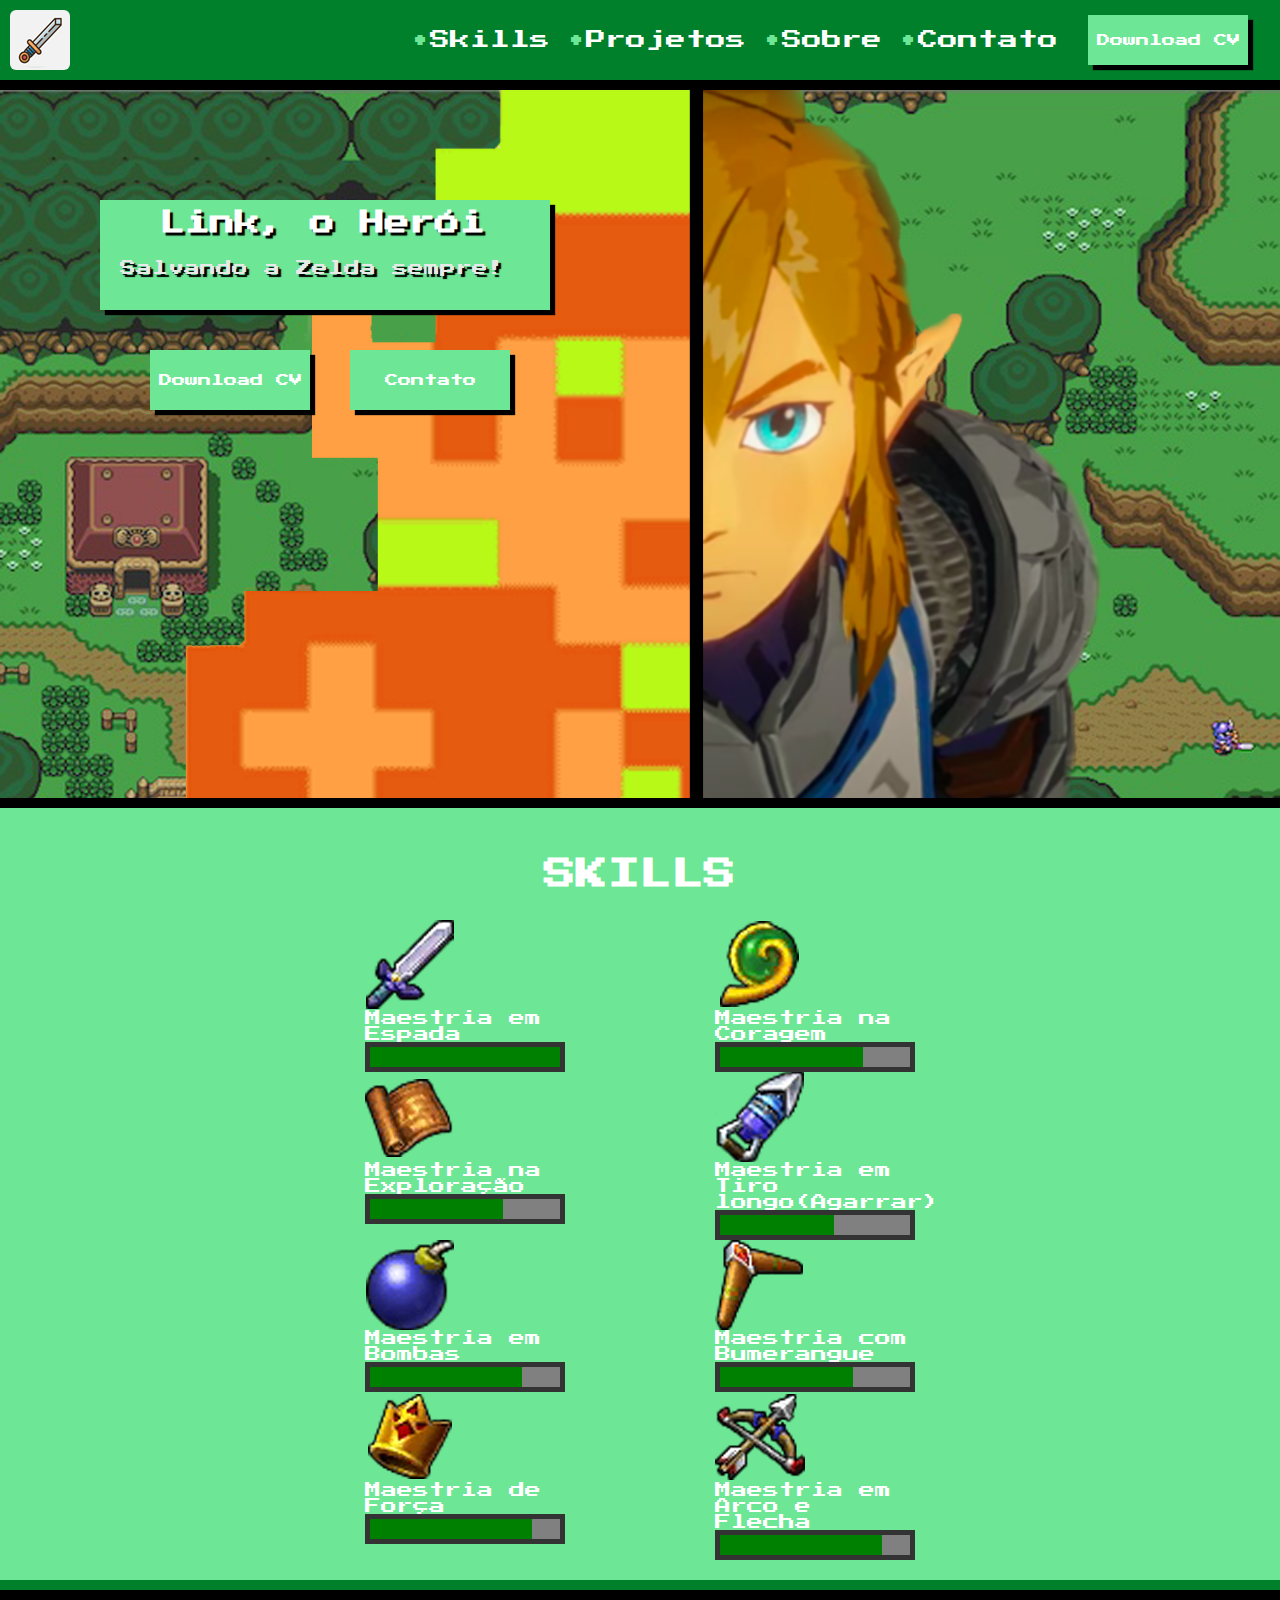
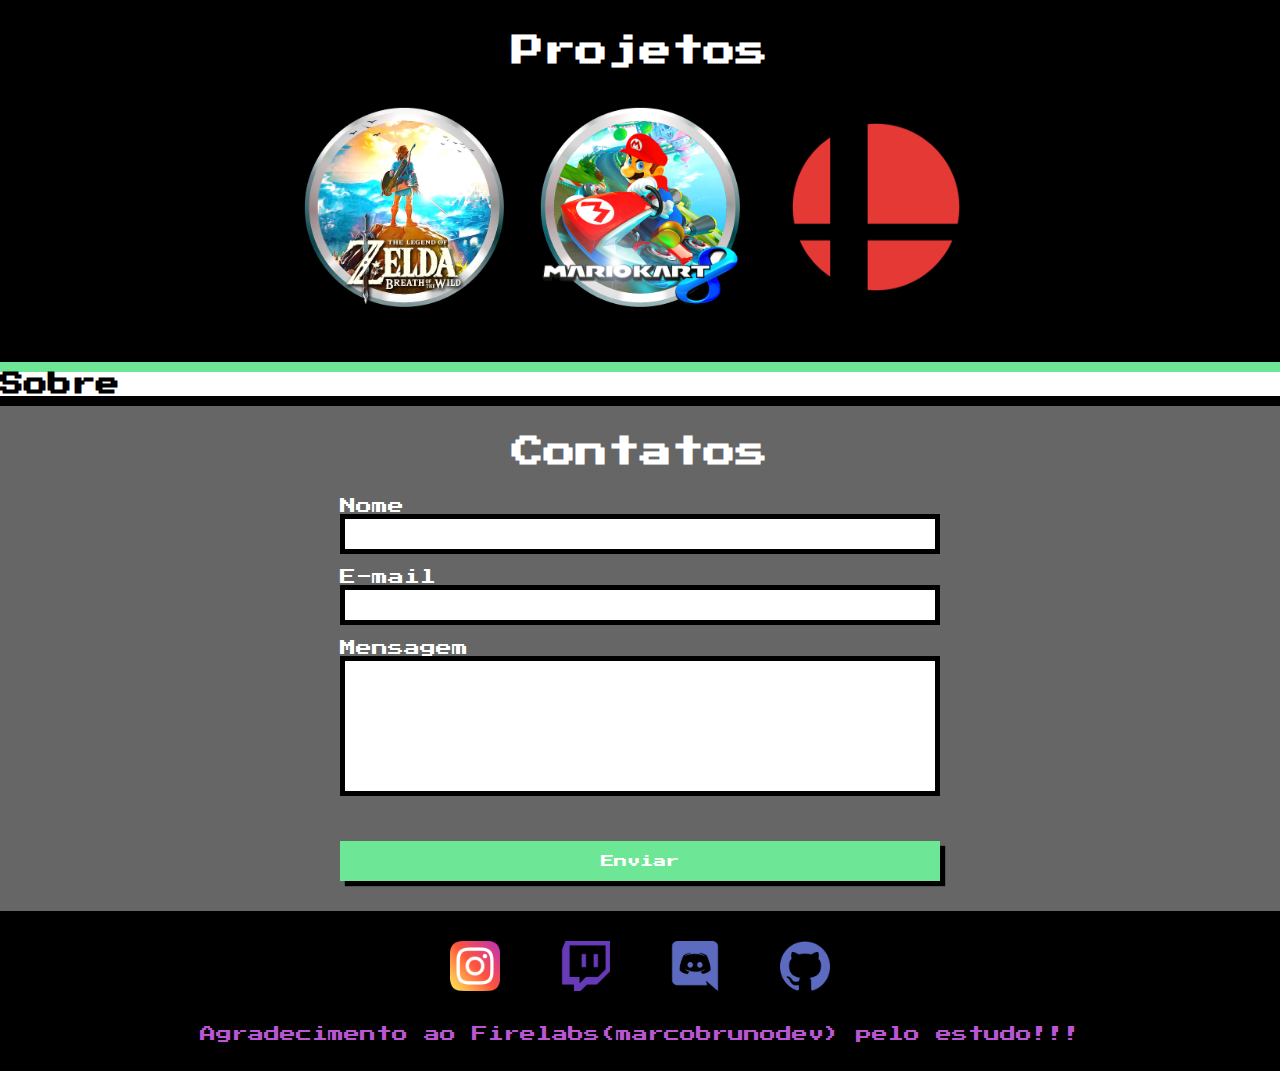
==== index.html @ efaacc85 "downloadUpdate" ====
<!DOCTYPE html>
<html lang="pt-BR">
    <head>
        <meta charset="UTF-8">
        <meta name="viewport" content="width=device-width, initial-scale=1.0">
        <link rel="stylesheet" href="./src/css/menuCSS/index.css">
        <link rel="stylesheet" href="./src/css/photoCSS/index.css">
        <link rel="stylesheet" href="./src/css/skillCSS/index.css">
        <link rel="stylesheet" href="src/css/projectsCSS/index.css">
        <link rel="stylesheet" href="./src/css/contactCSS/index.css">
        <link rel="stylesheet" href="./src/css/aboutCSS/index.css">
        <link rel="stylesheet" href="./src/css/footerCSS/index.css">
        <link rel="stylesheet" href="./src/css/master.css">
        <link rel="icon" type="imagem/png" href="./assets/img/zelda.svg" />
        <link rel="preconnect" href="https://fonts.googleapis.com">
        <link rel="preconnect" href="https://fonts.gstatic.com" crossorigin>
        <link href="https://fonts.googleapis.com/css2?family=Press+Start+2P&display=swap" rel="stylesheet">
        <title>Portifolio Link</title>
    </head>
    <body>
        <header class="menuPort">
            <nav>
                <img src="./assets/img/logo.png" alt="Logo">
                <a href="#skills"><p>&bull;</p> Skills</a>
                <a href="#projects"><p>&bull;</p> Projetos</a>
                <a href="#about"><p>&bull;</p> Sobre</a>
                <a href="#contact"><p>&bull;</p> Contato</a>
                <form method="get" action="./assets/download/simplesTeste.doc">
                    <button type="submit" class="downloadCV">Download CV</button>
                </form>
                
            </nav>
        </header>
        <hr>
        <main>
            <nav class="foto">
                <img src="./assets/img/link.png" alt="Link">
                <div class="nomeLink">
                    <h1>Link, o Herói</h1>
                    <p>Salvando a Zelda sempre!</p>
                </div>
                <button type="button" onclick="location.href='#contact'" class="downloadContato">Contato</button>
                <form method="get" action="./assets/download/simplesTeste.doc">
                    <button type="submit" class="downloadFoto" id="download">Download CV</button>
                </form>
            </nav>
            <hr>
            <nav class="skills" id="skills">
                <h2>SKILLS</h2>
                <ul>
                    <li><img src="./assets/img/sword.png" alt="sword">Maestria em Espada<progress value="100" max="100"></progress></li>
                    <li><img src="./assets/img/courage.png" alt="courage">Maestria na Coragem<progress value="75" max="100"></progress></li>
                    <li><img src="./assets/img/map.png" alt="map">Maestria na Exploração<progress value="70" max="100"></progress></li>
                    <li><img src="./assets/img/longshot.png" alt="longshot">Maestria em Tiro longo(Agarrar)<progress value="60" max="100"></progress></li>
                    <li><img src="./assets/img/bomb.png" alt="bomb">Maestria em Bombas<progress value="80" max="100"></progress></li>
                    <li><img src="./assets/img/boomer.png" alt="boomerang">Maestria com Bumerangue<progress value="70" max="100"></progress></li>
                    <li><img src="./assets/img/strong.png" alt="strong">Maestria de Força<progress value="85" max="100"></progress></li>
                    <li><img src="./assets/img/bow.png" alt="bow">Maestria em Arco e Flecha<progress value="85" max="100"></progress></li>
                </ul>
            </nav>
            <hr class="project">
            <nav class="projects" id="projects">
                <div>
                    <h2>Projetos</h2>
                </div>
                <div>
                    <a href="https://www.youtube.com/watch?v=zw47_q9wbBE"><img src="assets/img/botw.png" alt="ZeldaBotw"></a>
                    <a href="https://www.youtube.com/watch?v=jFyPy6fUaCs"><img src="assets/img/mariokart.png" alt="MarioKart"></a>
                    <a href="https://www.youtube.com/watch?v=kfeUdBi67G4"><img src="assets/img/smash.png" alt="SmashBros"></a>
                </div>
            </nav>
            <hr class="project2">
            <div class="about" id="about">
                <h2>Sobre</h2>
            </div>
            <hr>
            <div class="contact" id="contact">
                <h2>Contatos</h2>
                <div class="formContact">
                    <form action="" method="POST">
                        <div>
                            <label for="nome">Nome</label>
                            <br>
                            <input type="text" maxlength="30" id="nome">
                        </div>
                        <div>
                            <label for="email">E-mail</label>
                            <br>
                            <input type="text" maxlength="50" id="email">
                        </div>
                        <div>
                            <label for="mensage">Mensagem</label>
                            <br>
                            <textarea name="Mensagem" id="mensage" cols="30" rows="10"></textarea>
                        </div>
                        <button type="submit">Enviar</button>
                    </form>
                </div>
            </div>
        </main>
        <footer class="redeSocial">
            <nav class="rede1">
                <a href="https://www.instagram.com/bruno.alecio1/"><img src="./assets/img/instagram.png" alt="Instagram"></a>
                <a href="https://www.twitch.tv/aleciogames"><img src="./assets/img/twitch.png" alt="Twitch"></a>
                <a href="https://discord.gg/jXcHpuJh5d"><img src="./assets/img/discordia.png" alt="Discord"></a>
                <a href="https://github.com/aleciobr"><img src="./assets/img/github.png" alt="Github"></a>
            </nav>
            <nav class="rede2">
                <a href="https://www.firedlabs.com">Agradecimento ao Firelabs(marcobrunodev) pelo estudo!!!</a>
            </nav>
        </footer>
    </body>
</html>
---- src/css/menuCSS/index.css ----
.menuPort {
    background: #00802b;
    width: 100%;
    height: 80px;
}

.menuPort a{
    text-decoration: none;
    color: #ffffff;
    font-size: 20px;
    top: 30px;
    position: relative;
    display: inline-flex;
    align-content: center;
    justify-content: center;
    left: 32%;
}

.menuPort p{
    color: #6de695;
}

.menuPort img{
    position: absolute;
    top: 10px;
    left: 10px;
    border-radius: 10%;
}

.downloadCV{
    background: #6de695;
    color: #ffffff;
    border-style: none;
    width: 160px;
    height: 50px;
    top: 15px;
    left: 85%;
    position: absolute;
    box-shadow: 5px 5px 1px rgb(0, 0, 0);
}
---- src/css/photoCSS/index.css ----
.foto img{
    width: 100%;
    height: 100%;
}

.nomeLink{
    background: #6de695;
    border-style: none;
    width: 450px;
    height: 110px;
    top: 200px;
    left: 100px;
    position: absolute;  
    box-shadow: 5px 5px 1px rgb(0, 0, 0);
}

.nomeLink h1{
    padding: 10px;
    padding-left: 60px;
    font-size: 25px;
    color: rgb(255, 255, 255);
    text-shadow: 3px 3px 1px rgb(0, 0, 0);
}

.nomeLink p{
    padding: 15px;
    padding-left: 20px;
    color: rgb(233, 233, 233);
    text-shadow: 3px 3px 1px rgb(0, 0, 0);
}


a{
    color: #fff;
}

.downloadFoto{
    background: #6de695;
    color: #fff;
    border-style: none;
    width: 160px;
    height: 60px;
    top: 350px;
    left: 150px;
    position: absolute;  
    box-shadow: 5px 5px 1px rgb(0, 0, 0);
}

.downloadContato{
    background: #6de695;
    color: #fff;
    border-style: none;
    width: 160px;
    height: 60px;
    top: 350px;
    left: 350px;
    position: absolute;  
    box-shadow: 5px 5px 1px rgb(0, 0, 0);
}
---- src/css/skillCSS/index.css ----
.skills{
    background: #6de695;
    padding: 20px;
}

.skills h2{
    color: #fff;
    padding: 30px;
    display: flex;
    align-content: center;
    justify-content: center;
    font-size: 32px;
}

.skills ul{
    display: grid;
    grid-template-columns: 200px 200px;
    grid-column-gap: 150px;
    align-content: center;
    justify-content: center;
}

.skills li{
    list-style-type: none;
    color: #fff;
}



.skills progress {
    background: #333;
    height: 30px;
    width: 200px;
    padding: 5px;
}
---- src/css/projectsCSS/index.css ----
.projects{
    padding: 45px;
    background: #000;
    display: grid;
    align-content: center;
    justify-content: center;
}

.projects h2{
    font-size: 32px;
    color: #fff;
    padding-bottom: 30px;
    display: flex;
    align-content: center;
    justify-content: center;
}

.projects img{
    padding: 10px;
    width: 200px;
    height: 200px;
}
---- src/css/contactCSS/index.css ----
.contact{
    background: #666;
    color: #fff;
    padding: 15px;
}

.contact h2{
    font-size: 32px;
    padding: 15px;
    display: flex;
    align-content: center;
    justify-content: center;
}

.formContact{
    display: flex;
    align-content: flex-start;
    justify-content: center;
    font-size: 16px;
    margin: 15px;
}

.formContact input{
    margin-bottom:15px;
    height: 30px;
    width: 590px;
    border: solid #000 5px;
}

.formContact button{
    margin-top: 30px;
    background: #6de695;
    color: #fff;
    width: 600px;
    height: 40px;
    border-style: none;
    box-shadow: 5px 5px 1px #000;
}

.formContact textarea{
    margin-bottom:15px;
    width: 590px;
    border: solid #000 5px;
    resize: none;
}
---- src/css/footerCSS/index.css ----
.redeSocial{
    width: 100%;
    height: 160px;
    background: #000;
}

.redeSocial a{
    text-decoration: none;
    color: mediumorchid;

}

.redeSocial img{
    height: 50px;
    width: 50px;
}

.rede1{
    display: flex;
    align-content: center;
    justify-content: center;
}

.rede1 img{
    padding: 30px;
}

.rede2{
    padding-top: 5px;
    display: flex;
    align-content: center;
    justify-content: center;
}
---- src/css/master.css ----
*{
    margin: 0;
    padding: 0;
    font-family: 'Press Start 2P', cursive;
}

hr{
    height: 10px;
    background: #000;
    border-style: none;
}

.project{
    background: #00802b;
}

.project2{
    background: #6de695;
}
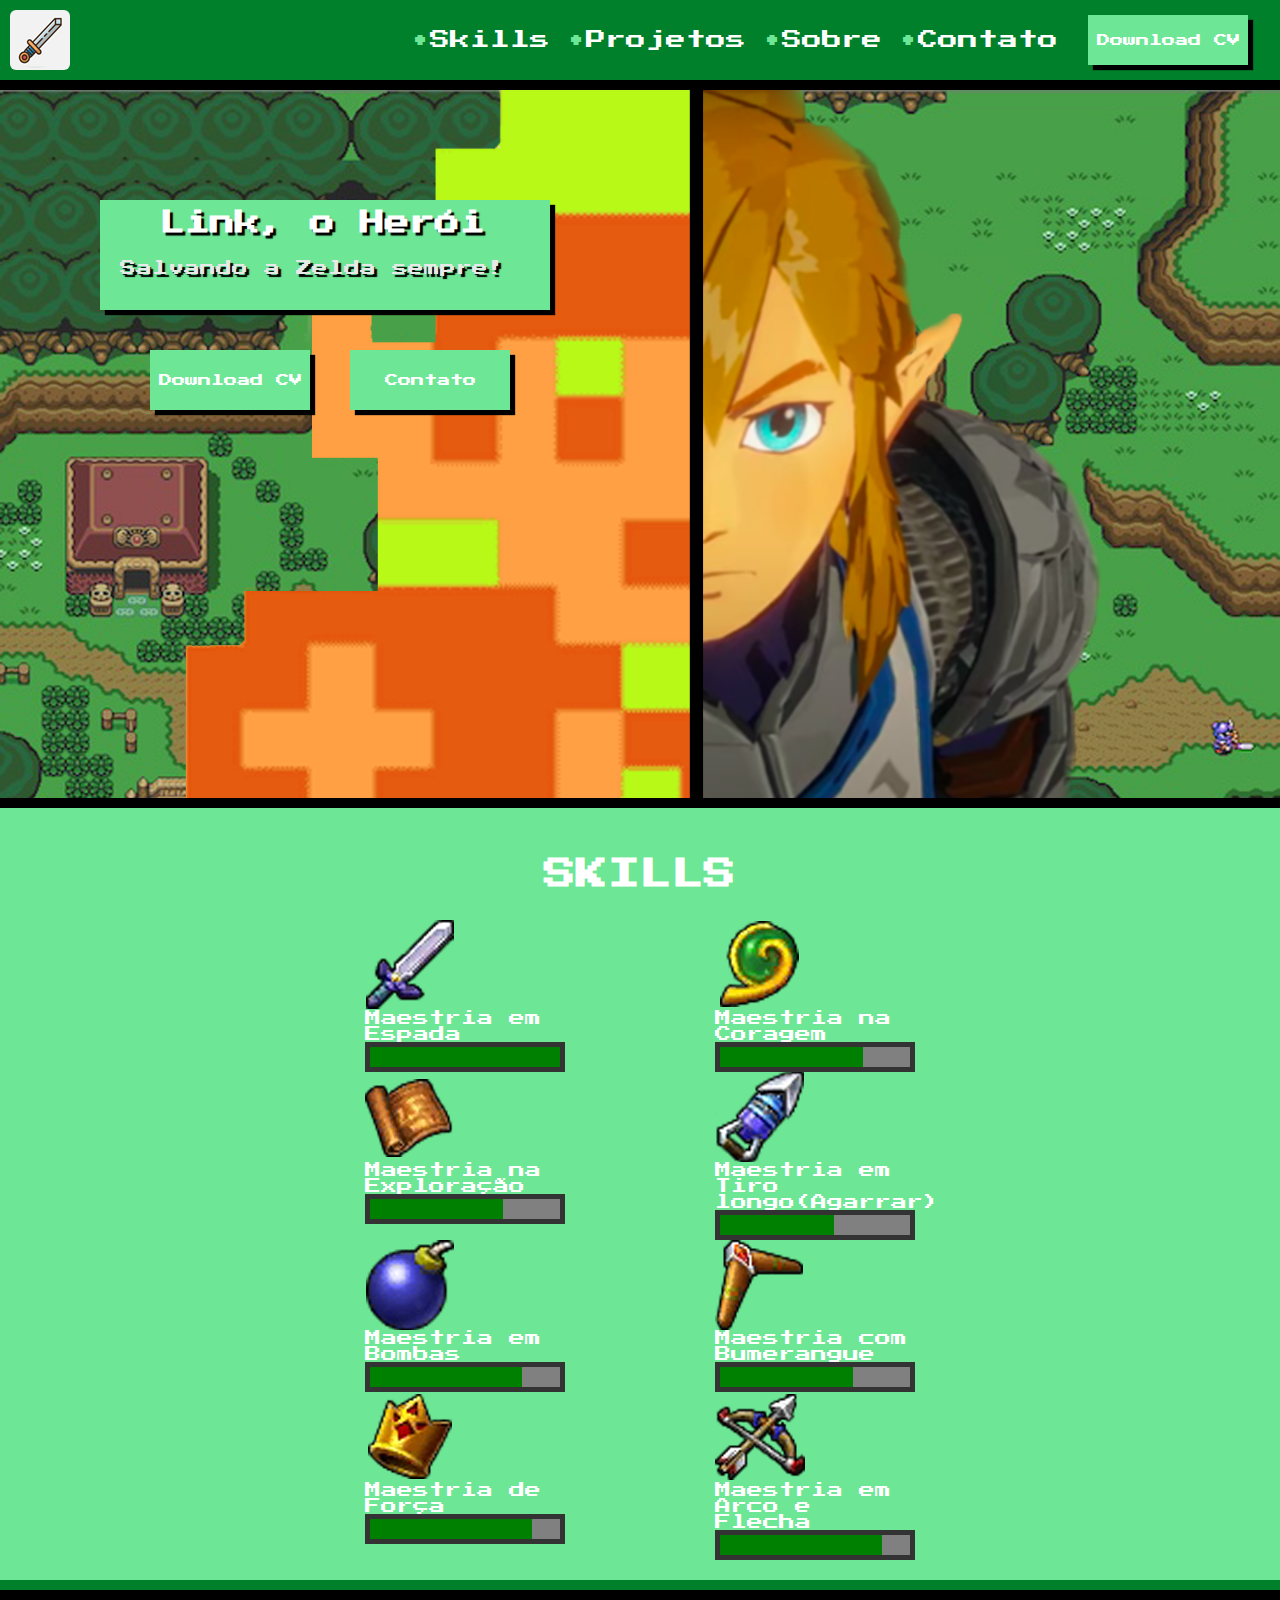
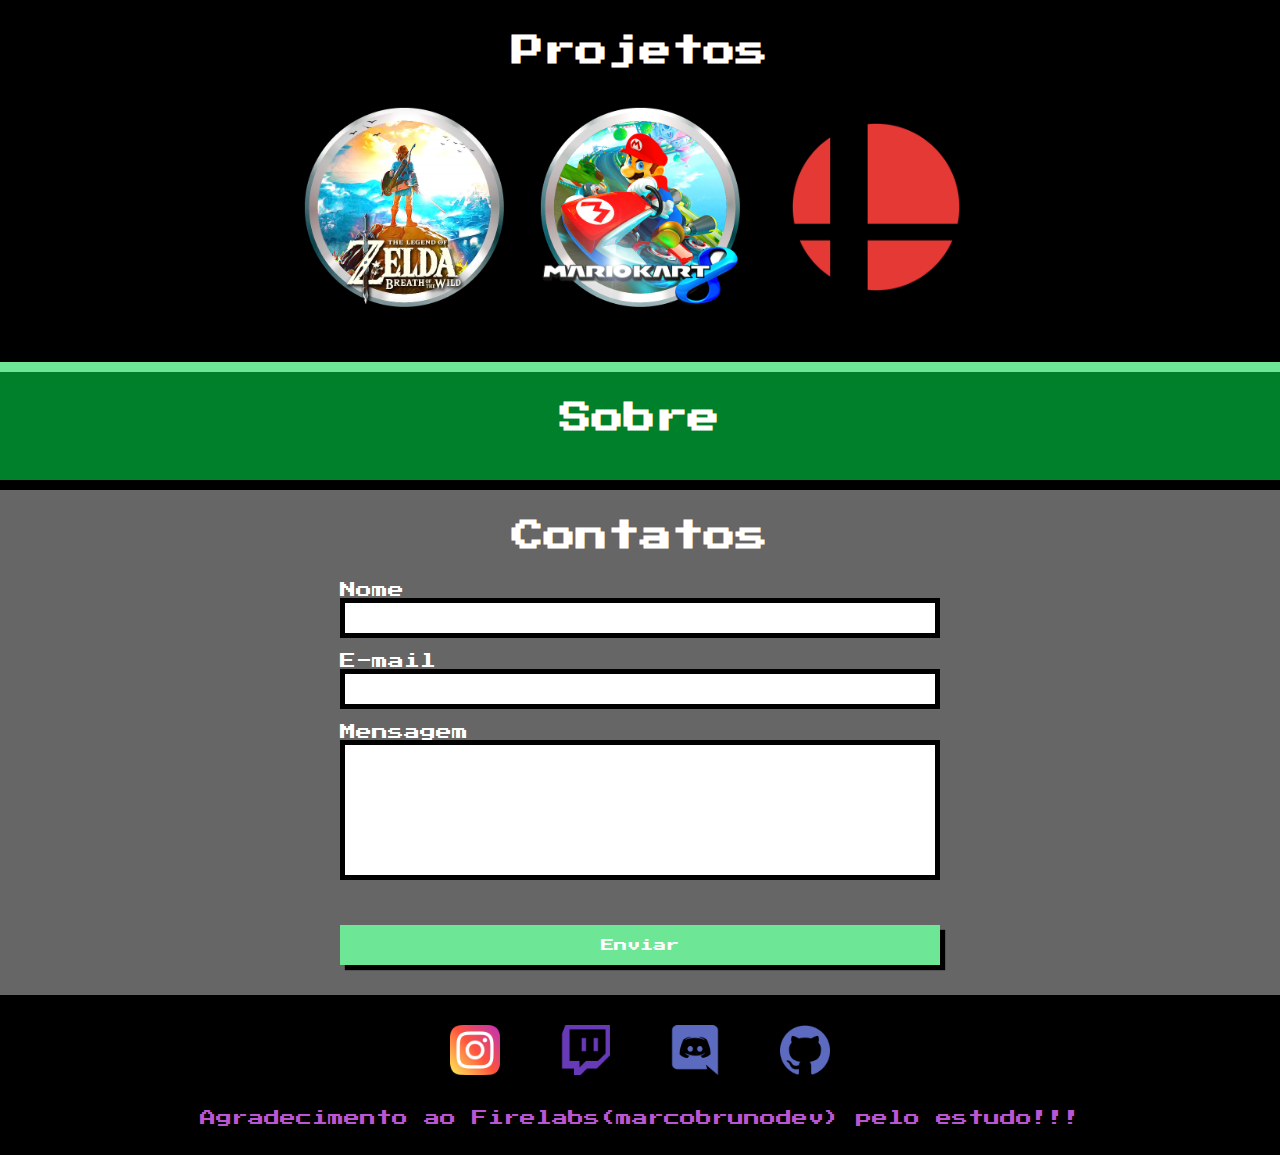
==== commit 152c45a3: "about" ====
--- a/index.html
+++ b/index.html
@@ -72,6 +72,31 @@
             <hr class="project2">
             <div class="about" id="about">
                 <h2>Sobre</h2>
+                <nav class="lineAbout">
+                    <div></div>
+                    <nav>
+                        <img src="" alt="">
+                        <img src="" alt="">
+                        <img src="" alt="">
+                        <img src="" alt="">
+                        <img src="" alt="">
+                        <img src="" alt="">
+                        <img src="" alt="">
+                        <img src="" alt="">
+                        <img src="" alt="">
+                        <img src="" alt="">
+                        <img src="" alt="">
+                        <img src="" alt="">
+                        <img src="" alt="">
+                        <img src="" alt="">
+                        <img src="" alt="">
+                        <img src="" alt="">
+                        <img src="" alt="">
+                        <img src="" alt="">
+                        <img src="" alt="">
+                    </nav>
+                </nav>
+                
             </div>
             <hr>
             <div class="contact" id="contact">
--- a/src/css/aboutCSS/index.css
+++ b/src/css/aboutCSS/index.css
@@ -0,0 +1,13 @@
+.about{
+    background: #00802b;
+    color: #fff;
+    padding: 15px;
+}
+
+.about h2{
+    font-size: 32px;
+    padding: 15px;
+    display: flex;
+    align-content: center;
+    justify-content: center;
+}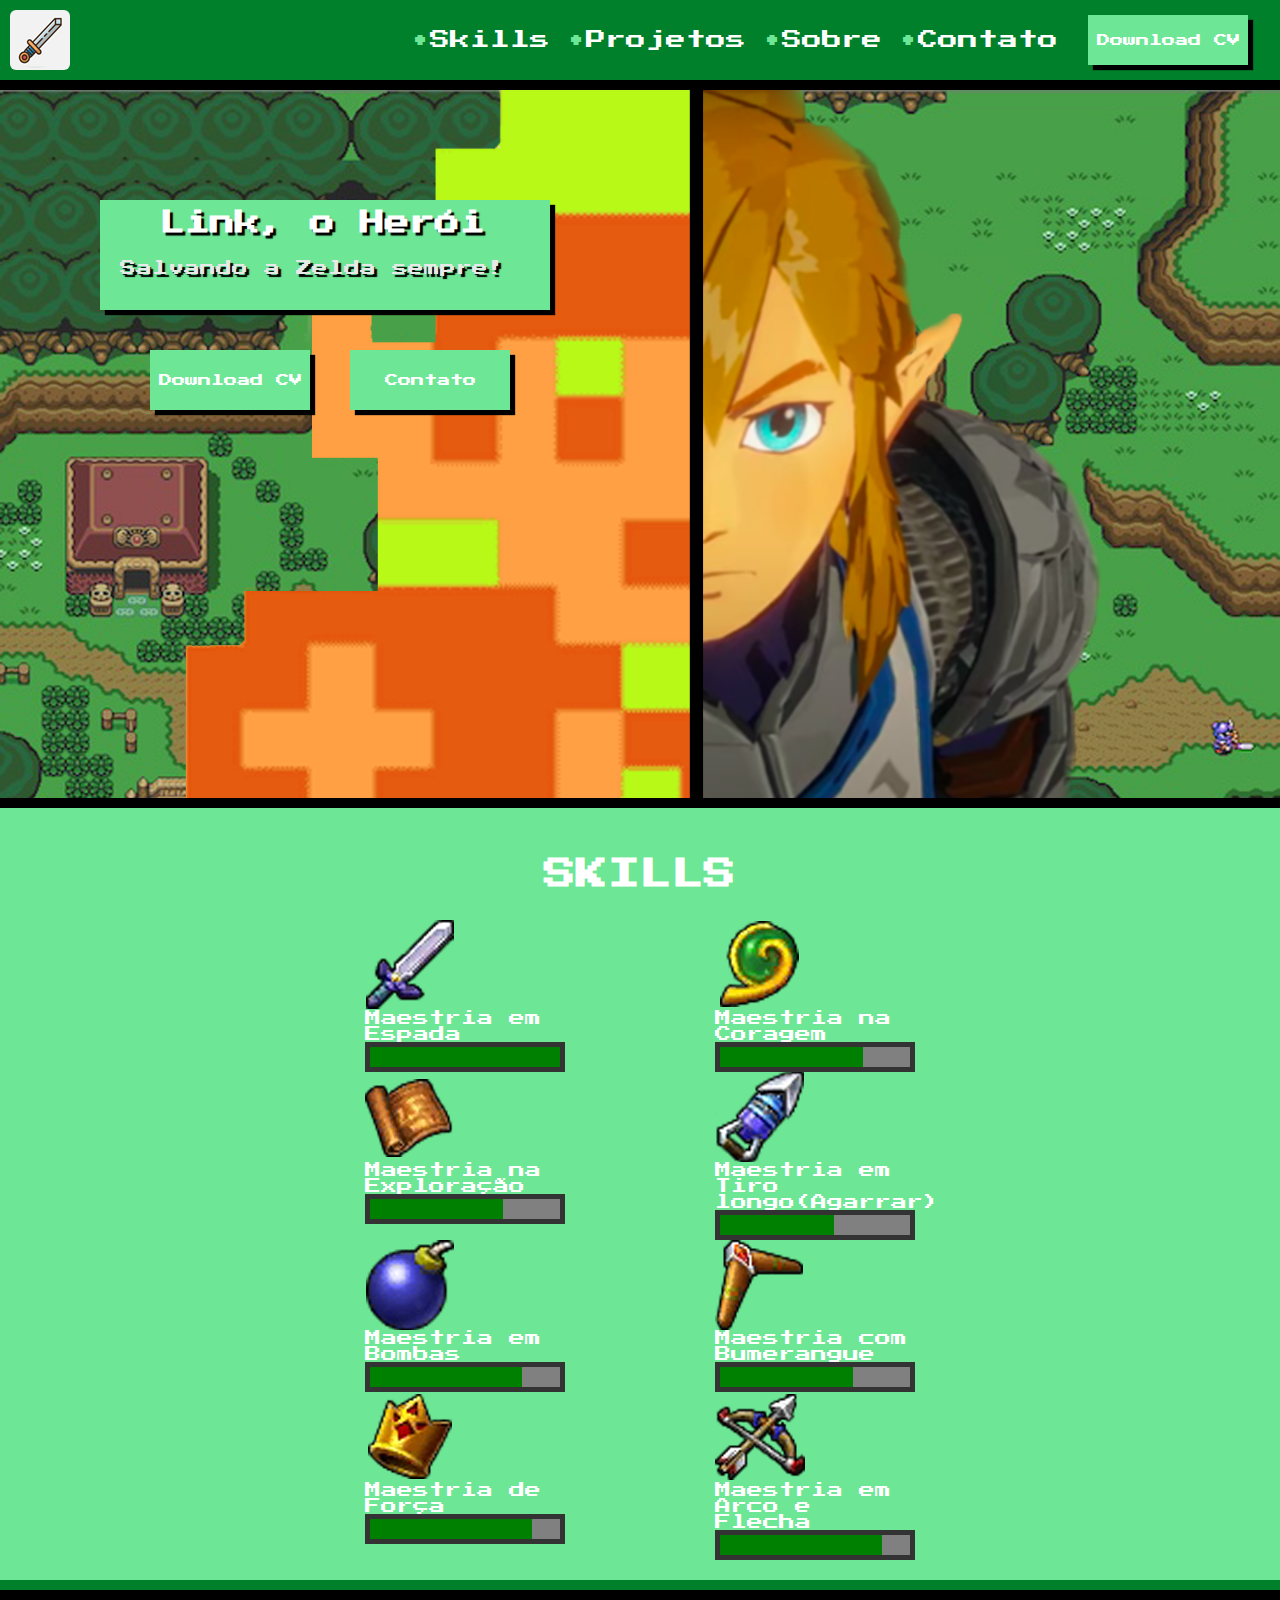
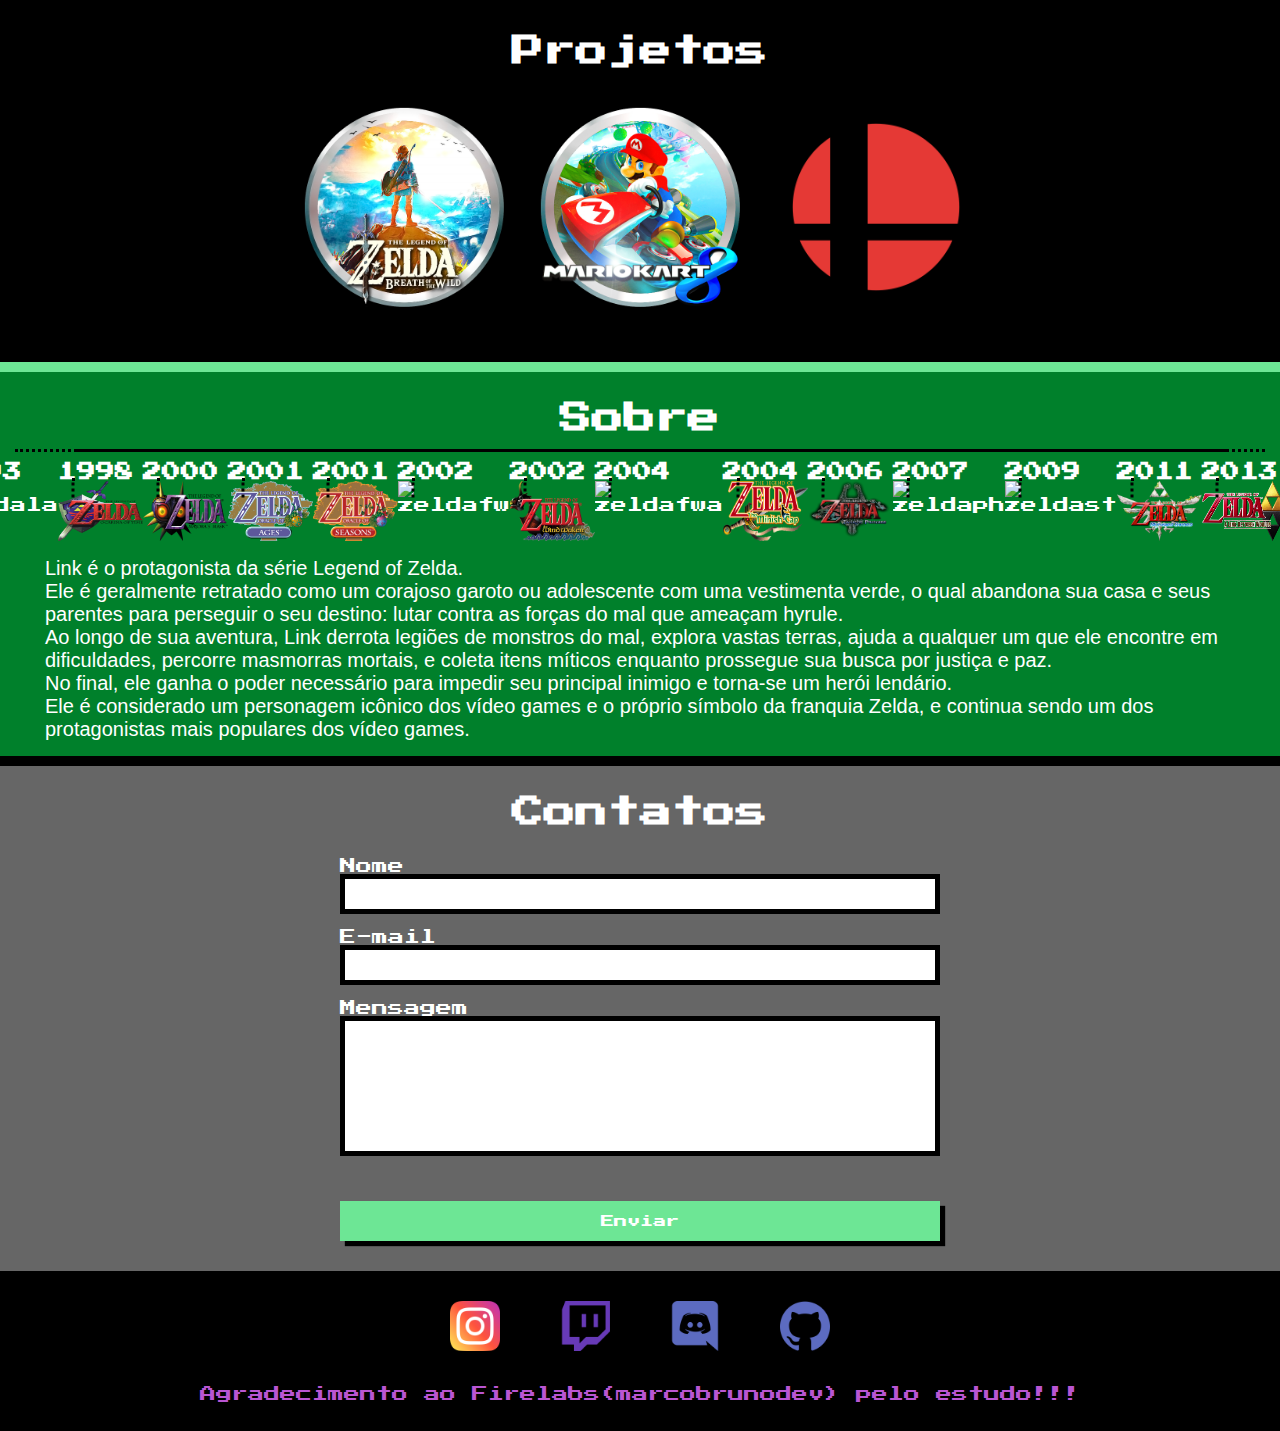
==== commit 4d12ab31: "update_about" ====
--- a/index.html
+++ b/index.html
@@ -73,30 +73,119 @@
             <div class="about" id="about">
                 <h2>Sobre</h2>
                 <nav class="lineAbout">
-                    <div></div>
-                    <nav>
-                        <img src="" alt="">
-                        <img src="" alt="">
-                        <img src="" alt="">
-                        <img src="" alt="">
-                        <img src="" alt="">
-                        <img src="" alt="">
-                        <img src="" alt="">
-                        <img src="" alt="">
-                        <img src="" alt="">
-                        <img src="" alt="">
-                        <img src="" alt="">
-                        <img src="" alt="">
-                        <img src="" alt="">
-                        <img src="" alt="">
-                        <img src="" alt="">
-                        <img src="" alt="">
-                        <img src="" alt="">
-                        <img src="" alt="">
-                        <img src="" alt="">
+                    <hr class="lineHoriCenter"/>
+                    <hr class="lineHori"/>       
+                    <nav class="aboutYear"> 
+                        <button type="submit"><img src="./assets/img/left-arrows-couple.png" alt="left" class="sizeBtn"></button>
+                        <div>
+                            <h3 class="dist">1986</h3>
+                            <hr class="lineVertical"/>
+                            <img src="" alt="zelda"> 
+                        </div>
+                        <div>
+                            <h3 class="dist">1987</h3>
+                            <hr class="lineVertical"/>
+                            <img src="" alt="zeldataol">
+                        </div>
+                        <div>
+                            <h3 class="dist">1991</h3>
+                            <hr class="lineVertical"/>
+                            <img src="" alt="zeldaalttp"> 
+                        </div>
+                        <div>
+                            <h3 class="dist">1993</h3>
+                            <hr class="lineVertical"/>
+                            <img src="" alt="zeldala">
+                        </div>
+                        <div>
+                            <h3 class="dist">1998</h3>
+                            <hr class="lineVertical"/>
+                            <img src="./assets/img/zeldaocarina.png" alt="zeldaocarina">
+                        </div>
+                        <div>
+                            <h3 class="dist">2000</h3>
+                            <hr class="lineVertical"/>
+                            <img src="./assets/img/zeldamajoras.png" alt="zeldamajora"> 
+                        </div>
+                        <div>
+                            <h3 class="dist">2001</h3>
+                            <hr class="lineVertical"/>
+                            <img src="./assets/img/zeldaages.png" alt="zeldaages">
+                        </div>
+                        <div>
+                            <h3 class="dist">2001</h3>
+                            <hr class="lineVertical"/>
+                            <img src="./assets/img/zeldaseasons.png" alt="zeldaseasons">
+                        </div>
+                        <div>
+                            <h3 class="dist">2002</h3>
+                            <hr class="lineVertical"/>
+                            <img src="" alt="zeldafw">
+                        </div>
+                        <div>
+                            <h3 class="dist">2002</h3>
+                            <hr class="lineVertical"/>
+                            <img src="./assets/img/zeldaww.png" alt="zeldaww"> 
+                        </div>
+                        <div>
+                            <h3 class="dist">2004</h3>
+                            <hr class="lineVertical"/>
+                            <img src="" alt="zeldafwa">
+                        </div>
+                        <div>
+                            <h3 class="dist">2004</h3>
+                            <hr class="lineVertical"/>
+                            <img src="./assets/img/zeldaminish.png" alt="zeldaminish">
+                        </div>
+                        <div>
+                            <h3 class="dist">2006</h3>
+                            <hr class="lineVertical"/>
+                            <img src="./assets/img/zeldatp.png" alt="zeldatp">
+                        </div>
+                        <div>
+                            <h3 class="dist">2007</h3>
+                            <hr class="lineVertical"/>
+                            <img src="" alt="zeldaph">
+                        </div>
+                        <div>
+                            <h3 class="dist">2009</h3>
+                            <hr class="lineVertical"/>
+                            <img src="" alt="zeldast">
+                        </div>
+                        <div>
+                            <h3 class="dist">2011</h3>
+                            <hr class="lineVertical"/>
+                            <img src="./assets/img/zeldass.png" alt="zeldass">
+                        </div>
+                        <div>
+                            <h3 class="dist">2013</h3>
+                            <hr class="lineVertical"/>
+                            <img src="./assets/img/zeldabw.png" alt="zeldaalbw">
+                        </div>
+                        <div>
+                            <h3 class="dist">2015</h3>
+                            <hr class="lineVertical"/>
+                            <img src="" alt="zeldatfh">
+                        </div>
+                        <div>
+                            <h3 class="dist">2016</h3>
+                            <hr class="lineVertical"/>
+                            <img src="" alt="zeldabotw">
+                        </div>
+                        <div>
+                            <h3 class="dist">2022</h3>
+                            <hr class="lineVertical"/>
+                            <img src="" alt="zeldabtow2">
+                        </div>
+                        <button type="submit"><img src="./assets/img/left-arrows-couple.png" alt="right" class="sizeBtn right"></button>
                     </nav>
                 </nav>
-                
+                <br>
+                <p>Link é o protagonista da série Legend of Zelda.</p> 
+                <p>Ele é geralmente retratado como um corajoso garoto ou adolescente com uma vestimenta verde, o qual abandona sua casa e seus parentes para perseguir o seu destino: lutar contra as forças do mal que ameaçam hyrule.</p>
+                <p>Ao longo de sua aventura, Link derrota legiões de monstros do mal, explora vastas terras, ajuda a qualquer um que ele encontre em dificuldades, percorre masmorras mortais, e coleta itens míticos enquanto prossegue sua busca por justiça e paz.</p>
+                <p>No final, ele ganha o poder necessário para impedir seu principal inimigo e torna-se um herói lendário.</p>
+                <p>Ele é considerado um personagem icônico dos vídeo games e o próprio símbolo da franquia Zelda, e continua sendo um dos protagonistas mais populares dos vídeo games.</p>
             </div>
             <hr>
             <div class="contact" id="contact">
@@ -118,7 +207,7 @@
                             <br>
                             <textarea name="Mensagem" id="mensage" cols="30" rows="10"></textarea>
                         </div>
-                        <button type="submit">Enviar</button>
+                        <button type="reset">Enviar</button>
                     </form>
                 </div>
             </div>
--- a/src/css/aboutCSS/index.css
+++ b/src/css/aboutCSS/index.css
@@ -10,4 +10,64 @@
     display: flex;
     align-content: center;
     justify-content: center;
+}
+
+.lineHori{
+    background: none;
+    border: none;
+    border-top: 3px dotted #000;
+}
+
+.lineHoriCenter{
+    background: none;
+    border: none;
+    border-top: 3px solid #000;
+    width: 90%;
+    position: absolute;
+    left:75px;
+}
+
+.aboutYear{
+    display: flex;
+    align-content: center;
+    justify-content: center;
+}
+
+.sizeBtn{
+    height: 25px;
+    width: 25px;
+}
+
+.about button{
+    border-style: none;
+    background: none;
+    height: 25px;
+    width: 25px;
+}
+
+.about img{
+    height: 60px;
+    width: 85px;
+}
+
+.about p{
+    font-family: sans-serif;
+    font-size: 20px;
+    padding-left: 30px;
+    padding-right: 30px;
+}
+
+.lineVertical{
+    background: none;
+    border: none;
+    border-top: 3px dotted #000;
+    width: 20px;
+    transform: rotate(90deg);
+    position: absolute;
+    align-content: center;
+    justify-content: center;
+}
+
+.right{
+    transform: rotate(180deg);
 }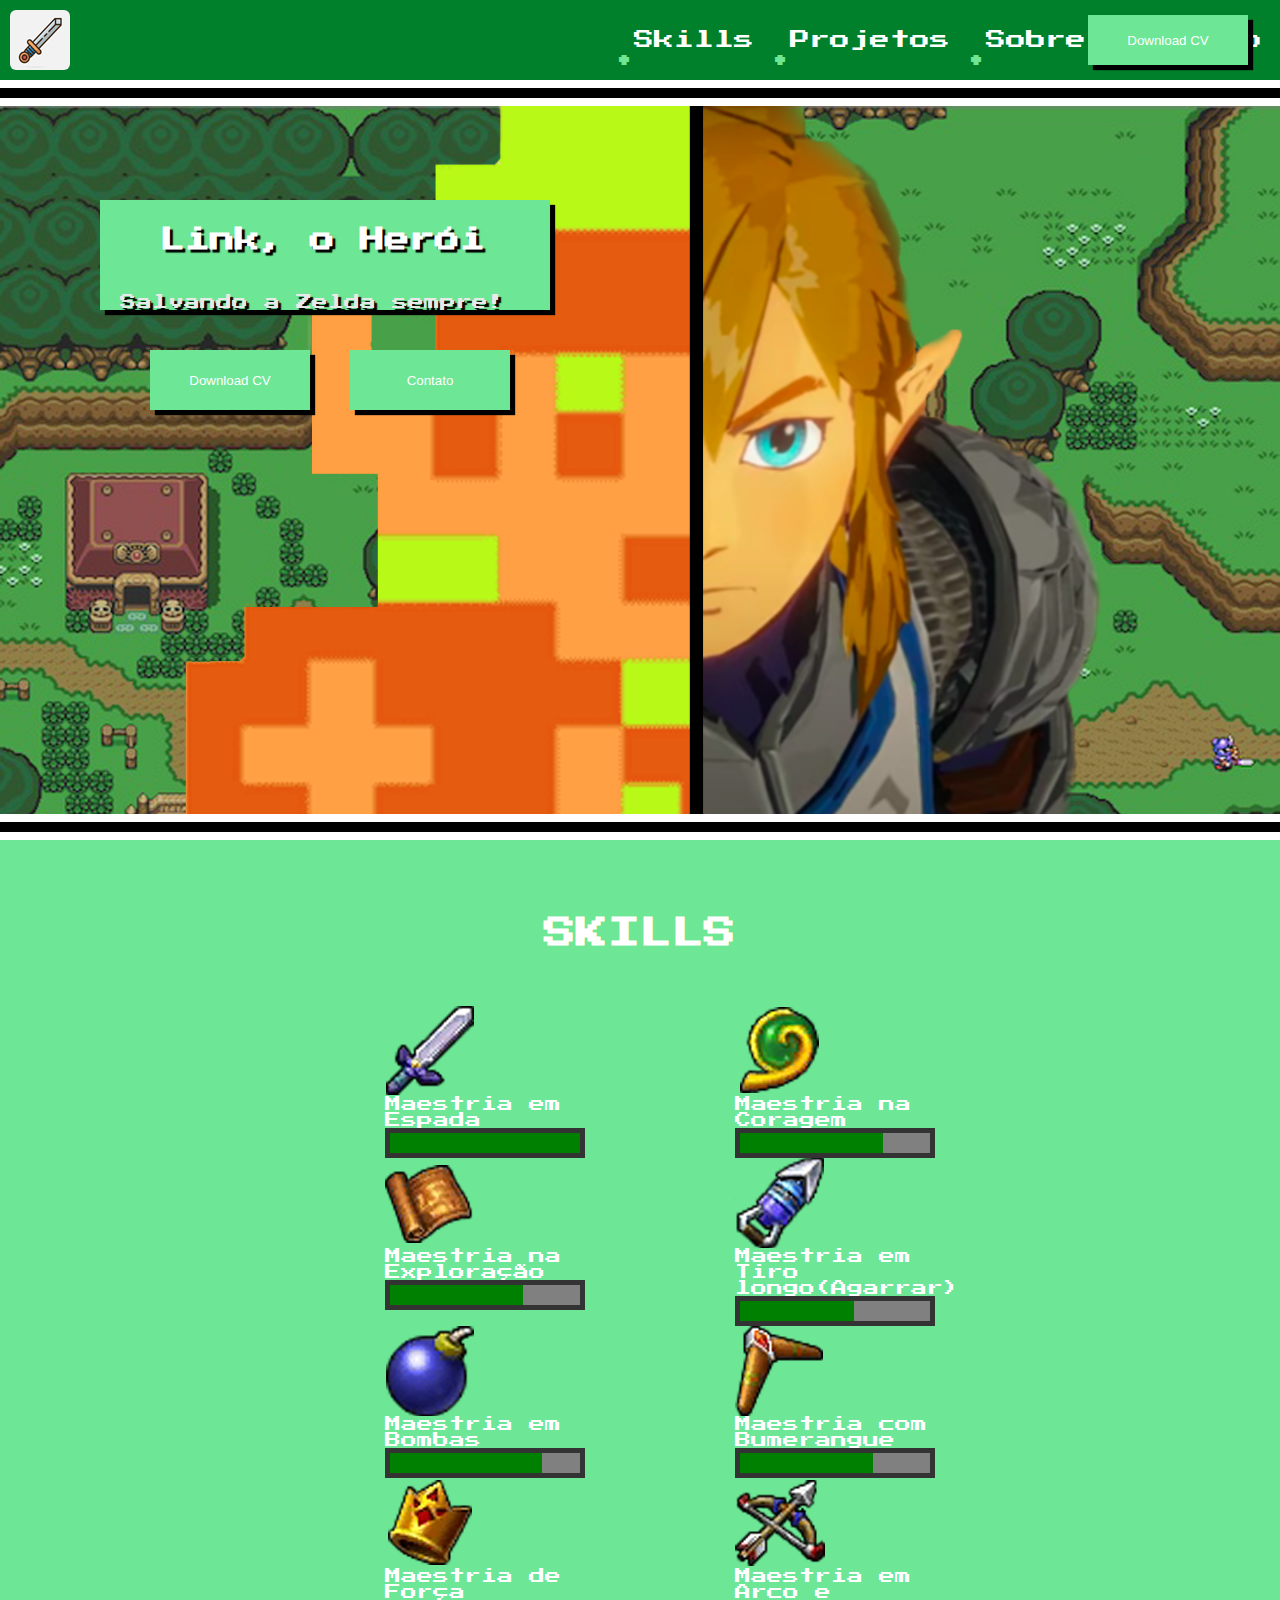
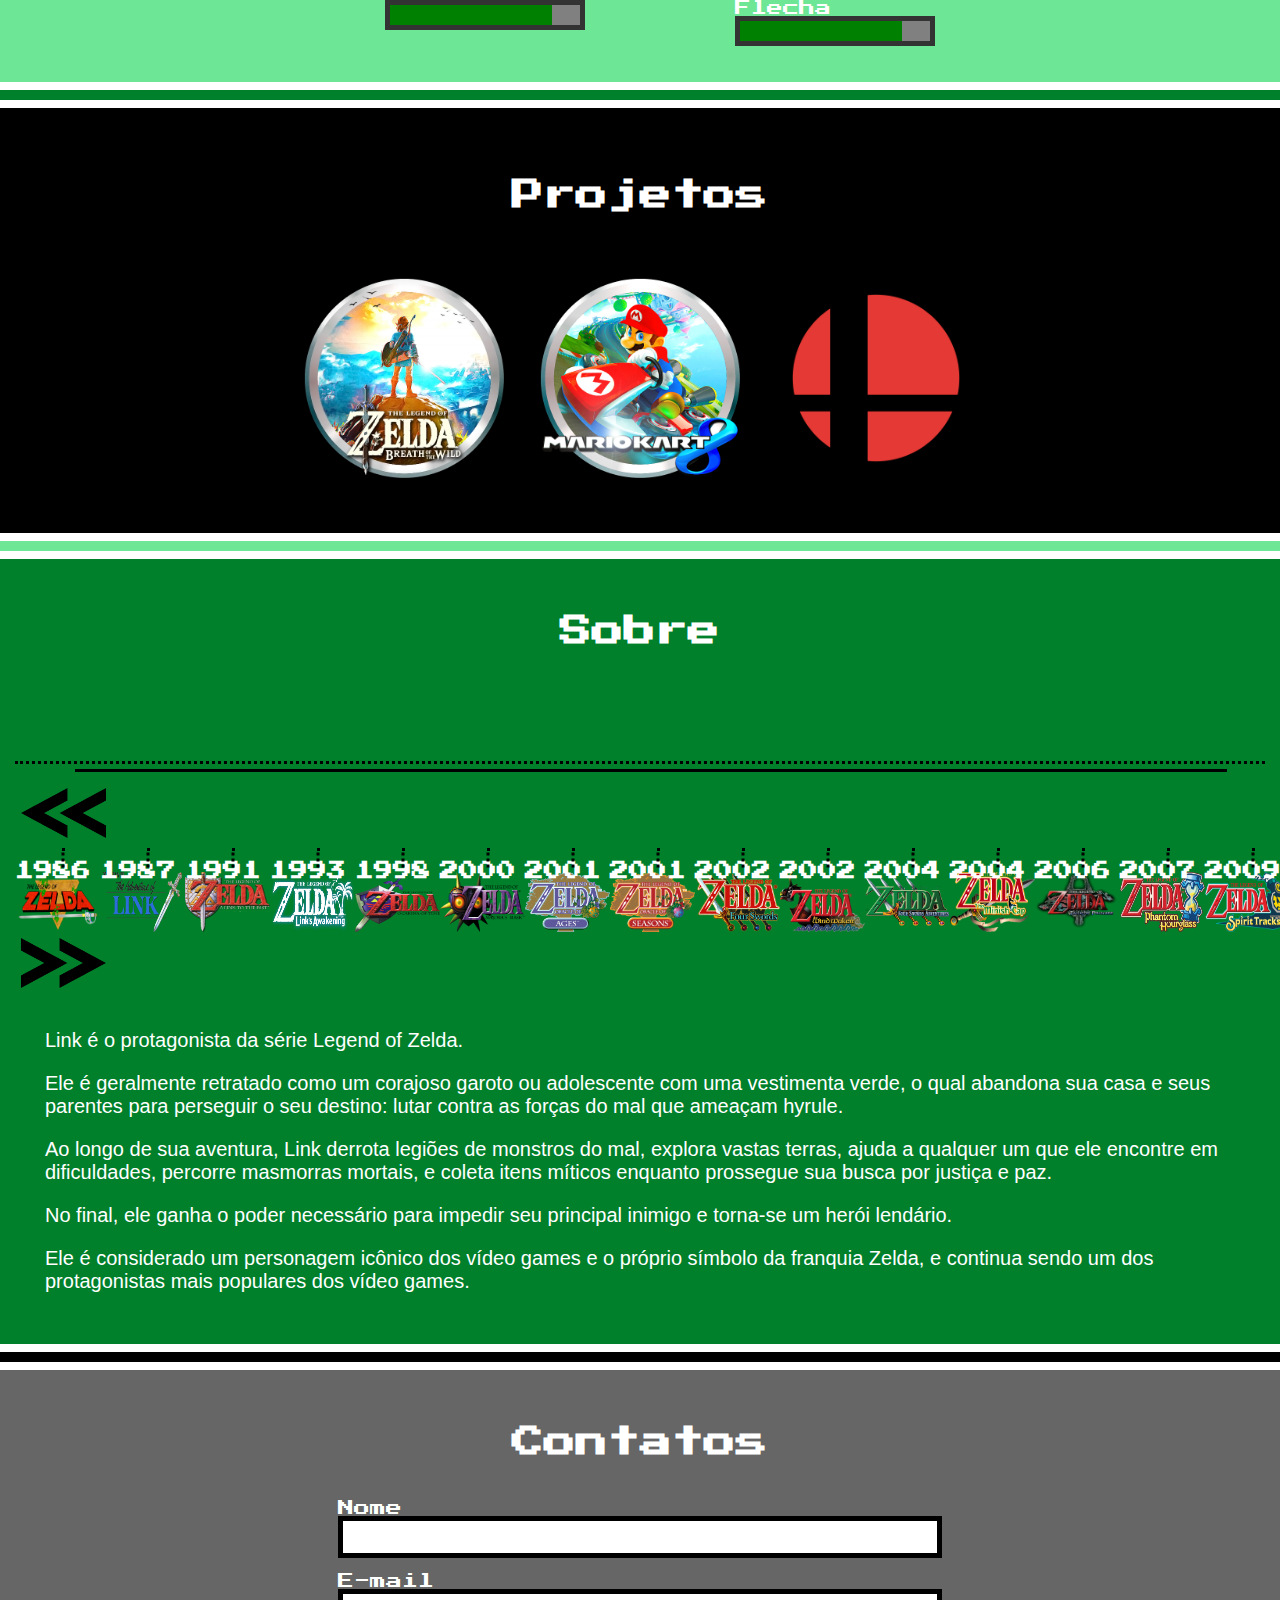
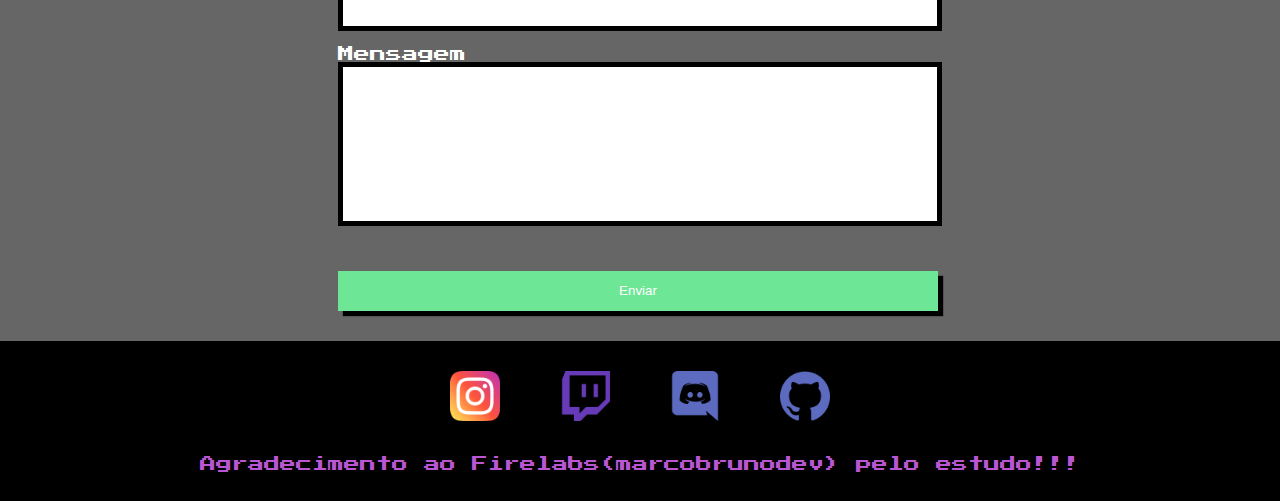
==== commit 7657d68f: "update" ====
--- a/index.html
+++ b/index.html
@@ -3,6 +3,7 @@
     <head>
         <meta charset="UTF-8">
         <meta name="viewport" content="width=device-width, initial-scale=1.0">
+        <link rel="stylesheet" href="./src/css/master.css">
         <link rel="stylesheet" href="./src/css/menuCSS/index.css">
         <link rel="stylesheet" href="./src/css/photoCSS/index.css">
         <link rel="stylesheet" href="./src/css/skillCSS/index.css">
@@ -10,7 +11,6 @@
         <link rel="stylesheet" href="./src/css/contactCSS/index.css">
         <link rel="stylesheet" href="./src/css/aboutCSS/index.css">
         <link rel="stylesheet" href="./src/css/footerCSS/index.css">
-        <link rel="stylesheet" href="./src/css/master.css">
         <link rel="icon" type="imagem/png" href="./assets/img/zelda.svg" />
         <link rel="preconnect" href="https://fonts.googleapis.com">
         <link rel="preconnect" href="https://fonts.gstatic.com" crossorigin>
@@ -18,210 +18,217 @@
         <title>Portifolio Link</title>
     </head>
     <body>
-        <header class="menuPort">
-            <nav>
-                <img src="./assets/img/logo.png" alt="Logo">
-                <a href="#skills"><p>&bull;</p> Skills</a>
-                <a href="#projects"><p>&bull;</p> Projetos</a>
-                <a href="#about"><p>&bull;</p> Sobre</a>
-                <a href="#contact"><p>&bull;</p> Contato</a>
-                <form method="get" action="./assets/download/simplesTeste.doc">
-                    <button type="submit" class="downloadCV">Download CV</button>
-                </form>
-                
-            </nav>
-        </header>
-        <hr>
-        <main>
-            <nav class="foto">
-                <img src="./assets/img/link.png" alt="Link">
-                <div class="nomeLink">
-                    <h1>Link, o Herói</h1>
-                    <p>Salvando a Zelda sempre!</p>
-                </div>
-                <button type="button" onclick="location.href='#contact'" class="downloadContato">Contato</button>
-                <form method="get" action="./assets/download/simplesTeste.doc">
-                    <button type="submit" class="downloadFoto" id="download">Download CV</button>
-                </form>
-            </nav>
+        <div class="master">
+            <header class="menuPort">
+                <nav>
+                    <img src="./assets/img/logo.png" alt="Logo">
+                    <a href="#skills"><p>&bull;</p> Skills</a>
+                    <a href="#projects"><p>&bull;</p> Projetos</a>
+                    <a href="#about"><p>&bull;</p> Sobre</a>
+                    <a href="#contact"><p>&bull;</p> Contato</a>
+                    <form method="get" action="./assets/download/simplesTeste.doc">
+                        <button type="submit" class="downloadCV">Download CV</button>
+                    </form>
+                    
+                </nav>
+            </header>
             <hr>
-            <nav class="skills" id="skills">
-                <h2>SKILLS</h2>
-                <ul>
-                    <li><img src="./assets/img/sword.png" alt="sword">Maestria em Espada<progress value="100" max="100"></progress></li>
-                    <li><img src="./assets/img/courage.png" alt="courage">Maestria na Coragem<progress value="75" max="100"></progress></li>
-                    <li><img src="./assets/img/map.png" alt="map">Maestria na Exploração<progress value="70" max="100"></progress></li>
-                    <li><img src="./assets/img/longshot.png" alt="longshot">Maestria em Tiro longo(Agarrar)<progress value="60" max="100"></progress></li>
-                    <li><img src="./assets/img/bomb.png" alt="bomb">Maestria em Bombas<progress value="80" max="100"></progress></li>
-                    <li><img src="./assets/img/boomer.png" alt="boomerang">Maestria com Bumerangue<progress value="70" max="100"></progress></li>
-                    <li><img src="./assets/img/strong.png" alt="strong">Maestria de Força<progress value="85" max="100"></progress></li>
-                    <li><img src="./assets/img/bow.png" alt="bow">Maestria em Arco e Flecha<progress value="85" max="100"></progress></li>
-                </ul>
-            </nav>
-            <hr class="project">
-            <nav class="projects" id="projects">
-                <div>
-                    <h2>Projetos</h2>
-                </div>
-                <div>
-                    <a href="https://www.youtube.com/watch?v=zw47_q9wbBE"><img src="assets/img/botw.png" alt="ZeldaBotw"></a>
-                    <a href="https://www.youtube.com/watch?v=jFyPy6fUaCs"><img src="assets/img/mariokart.png" alt="MarioKart"></a>
-                    <a href="https://www.youtube.com/watch?v=kfeUdBi67G4"><img src="assets/img/smash.png" alt="SmashBros"></a>
-                </div>
-            </nav>
-            <hr class="project2">
-            <div class="about" id="about">
-                <h2>Sobre</h2>
-                <nav class="lineAbout">
-                    <hr class="lineHoriCenter"/>
-                    <hr class="lineHori"/>       
-                    <nav class="aboutYear"> 
-                        <button type="submit"><img src="./assets/img/left-arrows-couple.png" alt="left" class="sizeBtn"></button>
-                        <div>
-                            <h3 class="dist">1986</h3>
-                            <hr class="lineVertical"/>
-                            <img src="" alt="zelda"> 
-                        </div>
-                        <div>
-                            <h3 class="dist">1987</h3>
-                            <hr class="lineVertical"/>
-                            <img src="" alt="zeldataol">
-                        </div>
-                        <div>
-                            <h3 class="dist">1991</h3>
-                            <hr class="lineVertical"/>
-                            <img src="" alt="zeldaalttp"> 
-                        </div>
-                        <div>
-                            <h3 class="dist">1993</h3>
-                            <hr class="lineVertical"/>
-                            <img src="" alt="zeldala">
-                        </div>
-                        <div>
-                            <h3 class="dist">1998</h3>
-                            <hr class="lineVertical"/>
-                            <img src="./assets/img/zeldaocarina.png" alt="zeldaocarina">
-                        </div>
-                        <div>
-                            <h3 class="dist">2000</h3>
-                            <hr class="lineVertical"/>
-                            <img src="./assets/img/zeldamajoras.png" alt="zeldamajora"> 
-                        </div>
-                        <div>
-                            <h3 class="dist">2001</h3>
-                            <hr class="lineVertical"/>
-                            <img src="./assets/img/zeldaages.png" alt="zeldaages">
-                        </div>
-                        <div>
-                            <h3 class="dist">2001</h3>
-                            <hr class="lineVertical"/>
-                            <img src="./assets/img/zeldaseasons.png" alt="zeldaseasons">
-                        </div>
-                        <div>
-                            <h3 class="dist">2002</h3>
-                            <hr class="lineVertical"/>
-                            <img src="" alt="zeldafw">
-                        </div>
-                        <div>
-                            <h3 class="dist">2002</h3>
-                            <hr class="lineVertical"/>
-                            <img src="./assets/img/zeldaww.png" alt="zeldaww"> 
-                        </div>
-                        <div>
-                            <h3 class="dist">2004</h3>
-                            <hr class="lineVertical"/>
-                            <img src="" alt="zeldafwa">
-                        </div>
-                        <div>
-                            <h3 class="dist">2004</h3>
-                            <hr class="lineVertical"/>
-                            <img src="./assets/img/zeldaminish.png" alt="zeldaminish">
-                        </div>
-                        <div>
-                            <h3 class="dist">2006</h3>
-                            <hr class="lineVertical"/>
-                            <img src="./assets/img/zeldatp.png" alt="zeldatp">
-                        </div>
-                        <div>
-                            <h3 class="dist">2007</h3>
-                            <hr class="lineVertical"/>
-                            <img src="" alt="zeldaph">
-                        </div>
-                        <div>
-                            <h3 class="dist">2009</h3>
-                            <hr class="lineVertical"/>
-                            <img src="" alt="zeldast">
-                        </div>
-                        <div>
-                            <h3 class="dist">2011</h3>
-                            <hr class="lineVertical"/>
-                            <img src="./assets/img/zeldass.png" alt="zeldass">
-                        </div>
-                        <div>
-                            <h3 class="dist">2013</h3>
-                            <hr class="lineVertical"/>
-                            <img src="./assets/img/zeldabw.png" alt="zeldaalbw">
-                        </div>
-                        <div>
-                            <h3 class="dist">2015</h3>
-                            <hr class="lineVertical"/>
-                            <img src="" alt="zeldatfh">
-                        </div>
-                        <div>
-                            <h3 class="dist">2016</h3>
-                            <hr class="lineVertical"/>
-                            <img src="" alt="zeldabotw">
-                        </div>
-                        <div>
-                            <h3 class="dist">2022</h3>
-                            <hr class="lineVertical"/>
-                            <img src="" alt="zeldabtow2">
-                        </div>
+            <main>
+                <nav class="foto">
+                    <img src="./assets/img/link.png" alt="Link">
+                    <div class="nomeLink">
+                        <h1>Link, o Herói</h1>
+                        <p>Salvando a Zelda sempre!</p>
+                    </div>
+                    <button type="button" onclick="location.href='#contact'" class="downloadContato">Contato</button>
+                    <form method="get" action="./assets/download/simplesTeste.doc">
+                        <button type="submit" class="downloadFoto" id="download">Download CV</button>
+                    </form>
+                </nav>
+                <hr>
+                <nav class="skills" id="skills">
+                    <h2>SKILLS</h2>
+                    <ul>
+                        <li><img src="./assets/img/sword.png" alt="sword">Maestria em Espada<progress value="100" max="100"></progress></li>
+                        <li><img src="./assets/img/courage.png" alt="courage">Maestria na Coragem<progress value="75" max="100"></progress></li>
+                        <li><img src="./assets/img/map.png" alt="map">Maestria na Exploração<progress value="70" max="100"></progress></li>
+                        <li><img src="./assets/img/longshot.png" alt="longshot">Maestria em Tiro longo(Agarrar)<progress value="60" max="100"></progress></li>
+                        <li><img src="./assets/img/bomb.png" alt="bomb">Maestria em Bombas<progress value="80" max="100"></progress></li>
+                        <li><img src="./assets/img/boomer.png" alt="boomerang">Maestria com Bumerangue<progress value="70" max="100"></progress></li>
+                        <li><img src="./assets/img/strong.png" alt="strong">Maestria de Força<progress value="85" max="100"></progress></li>
+                        <li><img src="./assets/img/bow.png" alt="bow">Maestria em Arco e Flecha<progress value="85" max="100"></progress></li>
+                    </ul>
+                </nav>
+                <hr class="project">
+                <nav class="projects" id="projects">
+                    <div>
+                        <h2>Projetos</h2>
+                    </div>
+                    <div>
+                        <a href="https://www.youtube.com/watch?v=zw47_q9wbBE"><img src="assets/img/botw.png" alt="ZeldaBotw"></a>
+                        <a href="https://www.youtube.com/watch?v=jFyPy6fUaCs"><img src="assets/img/mariokart.png" alt="MarioKart"></a>
+                        <a href="https://www.youtube.com/watch?v=kfeUdBi67G4"><img src="assets/img/smash.png" alt="SmashBros"></a>
+                    </div>
+                </nav>
+                <hr class="project2">
+                <div class="about">
+                    <h2>Sobre</h2>
+                    <br>
+                    <br>
+                    <br>
+                    <br>
+                    <nav class="lineAbout">
+                        <hr class="lineHoriCenter"/>
+                        <hr class="lineHori"/>   
+                        <button type="submit"><img src="./assets/img/left-arrows-couple.png" alt="left" class="sizeBtn"></button>    
+                        <nav class="aboutYear"> 
+                            <div>
+                                <h3>1986</h3>
+                                <hr/>
+                                <img src="./assets/img/zelda.png" alt="zelda"> 
+                            </div>
+                            <div>
+                                <h3>1987</h3>
+                                <hr/>
+                                <img src="./assets/img/zeldaal.png" alt="zeldataol">
+                            </div>
+                            <div>
+                                <h3>1991</h3>
+                                <hr/>
+                                <img src="./assets/img/zeldaalttp.png" alt="zeldaalttp"> 
+                            </div>
+                            <div>
+                                <h3>1993</h3>
+                                <hr/>
+                                <img src="./assets/img/zeldala.png" alt="zeldala">
+                            </div>
+                            <div>
+                                <h3>1998</h3>
+                                <hr/>
+                                <img src="./assets/img/zeldaocarina.png" alt="zeldaocarina">
+                            </div>
+                            <div>
+                                <h3>2000</h3>
+                                <hr/>
+                                <img src="./assets/img/zeldamajoras.png" alt="zeldamajora"> 
+                            </div>
+                            <div>
+                                <h3>2001</h3>
+                                <hr/>
+                                <img src="./assets/img/zeldaages.png" alt="zeldaages">
+                            </div>
+                            <div>
+                                <h3>2001</h3>
+                                <hr/>
+                                <img src="./assets/img/zeldaseasons.png" alt="zeldaseasons">
+                            </div>
+                            <div>
+                                <h3>2002</h3>
+                                <hr/>
+                                <img src="./assets/img/zeldafw.png" alt="zeldafw">
+                            </div>
+                            <div>
+                                <h3>2002</h3>
+                                <hr/>
+                                <img src="./assets/img/zeldaww.png" alt="zeldaww"> 
+                            </div>
+                            <div>
+                                <h3>2004</h3>
+                                <hr/>
+                                <img src="./assets/img/zeldafsa.png" alt="zeldafwa">
+                            </div>
+                            <div>
+                                <h3>2004</h3>
+                                <hr/>
+                                <img src="./assets/img/zeldaminish.png" alt="zeldaminish">
+                            </div>
+                            <div>
+                                <h3>2006</h3>
+                                <hr/>
+                                <img src="./assets/img/zeldatp.png" alt="zeldatp">
+                            </div>
+                            <div>
+                                <h3>2007</h3>
+                                <hr/>
+                                <img src="./assets/img/zeldaph.png" alt="zeldaph">
+                            </div>
+                            <div>
+                                <h3>2009</h3>
+                                <hr/>
+                                <img src="./assets/img/zeldast.png" alt="zeldast">
+                            </div>
+                            <div>
+                                <h3>2011</h3>
+                                <hr/>
+                                <img src="./assets/img/zeldass.png" alt="zeldass">
+                            </div>
+                            <div>
+                                <h3>2013</h3>
+                                <hr/>
+                                <img src="./assets/img/zeldabw.png" alt="zeldaalbw">
+                            </div>
+                            <div>
+                                <h3>2015</h3>
+                                <hr/>
+                                <img src="./assets/img/zeldatfh.png" alt="zeldatfh">
+                            </div>
+                            <div>
+                                <h3>2016</h3>
+                                <hr/>
+                                <img src="./assets/img/zeldabotw.png" alt="zeldabotw">
+                            </div>
+                            <div>
+                                <h3>2022</h3>
+                                <hr/>
+                                <img src="./assets/img/zeldabotw2.jpg" alt="zeldabtow2">
+                            </div>
+                        </nav>
                         <button type="submit"><img src="./assets/img/left-arrows-couple.png" alt="right" class="sizeBtn right"></button>
                     </nav>
-                </nav>
-                <br>
-                <p>Link é o protagonista da série Legend of Zelda.</p> 
-                <p>Ele é geralmente retratado como um corajoso garoto ou adolescente com uma vestimenta verde, o qual abandona sua casa e seus parentes para perseguir o seu destino: lutar contra as forças do mal que ameaçam hyrule.</p>
-                <p>Ao longo de sua aventura, Link derrota legiões de monstros do mal, explora vastas terras, ajuda a qualquer um que ele encontre em dificuldades, percorre masmorras mortais, e coleta itens míticos enquanto prossegue sua busca por justiça e paz.</p>
-                <p>No final, ele ganha o poder necessário para impedir seu principal inimigo e torna-se um herói lendário.</p>
-                <p>Ele é considerado um personagem icônico dos vídeo games e o próprio símbolo da franquia Zelda, e continua sendo um dos protagonistas mais populares dos vídeo games.</p>
-            </div>
-            <hr>
-            <div class="contact" id="contact">
-                <h2>Contatos</h2>
-                <div class="formContact">
-                    <form action="" method="POST">
-                        <div>
-                            <label for="nome">Nome</label>
-                            <br>
-                            <input type="text" maxlength="30" id="nome">
-                        </div>
-                        <div>
-                            <label for="email">E-mail</label>
-                            <br>
-                            <input type="text" maxlength="50" id="email">
-                        </div>
-                        <div>
-                            <label for="mensage">Mensagem</label>
-                            <br>
-                            <textarea name="Mensagem" id="mensage" cols="30" rows="10"></textarea>
-                        </div>
-                        <button type="reset">Enviar</button>
-                    </form>
+                    <br>
+                    <p>Link é o protagonista da série Legend of Zelda.</p> 
+                    <p>Ele é geralmente retratado como um corajoso garoto ou adolescente com uma vestimenta verde, o qual abandona sua casa e seus parentes para perseguir o seu destino: lutar contra as forças do mal que ameaçam hyrule.</p>
+                    <p>Ao longo de sua aventura, Link derrota legiões de monstros do mal, explora vastas terras, ajuda a qualquer um que ele encontre em dificuldades, percorre masmorras mortais, e coleta itens míticos enquanto prossegue sua busca por justiça e paz.</p>
+                    <p>No final, ele ganha o poder necessário para impedir seu principal inimigo e torna-se um herói lendário.</p>
+                    <p>Ele é considerado um personagem icônico dos vídeo games e o próprio símbolo da franquia Zelda, e continua sendo um dos protagonistas mais populares dos vídeo games.</p>
+                    <br>
                 </div>
-            </div>
-        </main>
-        <footer class="redeSocial">
-            <nav class="rede1">
-                <a href="https://www.instagram.com/bruno.alecio1/"><img src="./assets/img/instagram.png" alt="Instagram"></a>
-                <a href="https://www.twitch.tv/aleciogames"><img src="./assets/img/twitch.png" alt="Twitch"></a>
-                <a href="https://discord.gg/jXcHpuJh5d"><img src="./assets/img/discordia.png" alt="Discord"></a>
-                <a href="https://github.com/aleciobr"><img src="./assets/img/github.png" alt="Github"></a>
-            </nav>
-            <nav class="rede2">
-                <a href="https://www.firedlabs.com">Agradecimento ao Firelabs(marcobrunodev) pelo estudo!!!</a>
-            </nav>
-        </footer>
+                <hr>
+                <div class="contact" id="contact">
+                    <h2>Contatos</h2>
+                    <div class="formContact">
+                        <form action="" method="POST">
+                            <div>
+                                <label for="nome">Nome</label>
+                                <br>
+                                <input type="text" maxlength="30" id="nome">
+                            </div>
+                            <div>
+                                <label for="email">E-mail</label>
+                                <br>
+                                <input type="text" maxlength="50" id="email">
+                            </div>
+                            <div>
+                                <label for="mensage">Mensagem</label>
+                                <br>
+                                <textarea name="Mensagem" id="mensage" cols="30" rows="10"></textarea>
+                            </div>
+                            <button type="reset">Enviar</button>
+                        </form>
+                    </div>
+                </div>
+            </main>
+            <footer class="redeSocial">
+                <nav class="rede1">
+                    <a href="https://www.instagram.com/bruno.alecio1/"><img src="./assets/img/instagram.png" alt="Instagram"></a>
+                    <a href="https://www.twitch.tv/aleciogames"><img src="./assets/img/twitch.png" alt="Twitch"></a>
+                    <a href="https://discord.gg/jXcHpuJh5d"><img src="./assets/img/discordia.png" alt="Discord"></a>
+                    <a href="https://github.com/aleciobr"><img src="./assets/img/github.png" alt="Github"></a>
+                </nav>
+                <nav class="rede2">
+                    <a href="https://www.firedlabs.com">Agradecimento ao Firelabs(marcobrunodev) pelo estudo!!!</a>
+                </nav>
+            </footer>
+        </div>
     </body>
 </html>--- a/src/css/master.css
+++ b/src/css/master.css
@@ -1,7 +1,12 @@
-*{
+body{
     margin: 0;
     padding: 0;
     font-family: 'Press Start 2P', cursive;
+}
+
+.master{
+    width: 100%;
+    height: 100vh;
 }
 
 hr{
@@ -16,4 +21,9 @@
 
 .project2{
     background: #6de695;
+}
+
+
+@media screen {
+    
 }--- a/src/css/menuCSS/index.css
+++ b/src/css/menuCSS/index.css
@@ -1,7 +1,8 @@
 .menuPort {
     background: #00802b;
-    width: 100%;
+    width: 1920px;
     height: 80px;
+    
 }
 
 .menuPort a{
--- a/src/css/skillCSS/index.css
+++ b/src/css/skillCSS/index.css
@@ -1,6 +1,7 @@
 .skills{
     background: #6de695;
     padding: 20px;
+
 }
 
 .skills h2{
--- a/src/css/projectsCSS/index.css
+++ b/src/css/projectsCSS/index.css
@@ -4,6 +4,7 @@
     display: grid;
     align-content: center;
     justify-content: center;
+    
 }
 
 .projects h2{
--- a/src/css/contactCSS/index.css
+++ b/src/css/contactCSS/index.css
@@ -2,6 +2,7 @@
     background: #666;
     color: #fff;
     padding: 15px;
+    
 }
 
 .contact h2{
--- a/src/css/aboutCSS/index.css
+++ b/src/css/aboutCSS/index.css
@@ -2,6 +2,7 @@
     background: #00802b;
     color: #fff;
     padding: 15px;
+    
 }
 
 .about h2{
@@ -29,8 +30,19 @@
 
 .aboutYear{
     display: flex;
-    align-content: center;
-    justify-content: center;
+    justify-content: space-between;
+}
+
+.aboutYear h3{
+    position: absolute;
+}
+
+.aboutYear hr{
+    background: none;
+    border: none;
+    border-top: 3px dotted #000;
+    width: 20px;
+    transform: rotate(90deg);
 }
 
 .sizeBtn{
@@ -57,17 +69,6 @@
     padding-right: 30px;
 }
 
-.lineVertical{
-    background: none;
-    border: none;
-    border-top: 3px dotted #000;
-    width: 20px;
-    transform: rotate(90deg);
-    position: absolute;
-    align-content: center;
-    justify-content: center;
-}
-
 .right{
     transform: rotate(180deg);
 }--- a/src/css/footerCSS/index.css
+++ b/src/css/footerCSS/index.css
@@ -2,6 +2,7 @@
     width: 100%;
     height: 160px;
     background: #000;
+    
 }
 
 .redeSocial a{
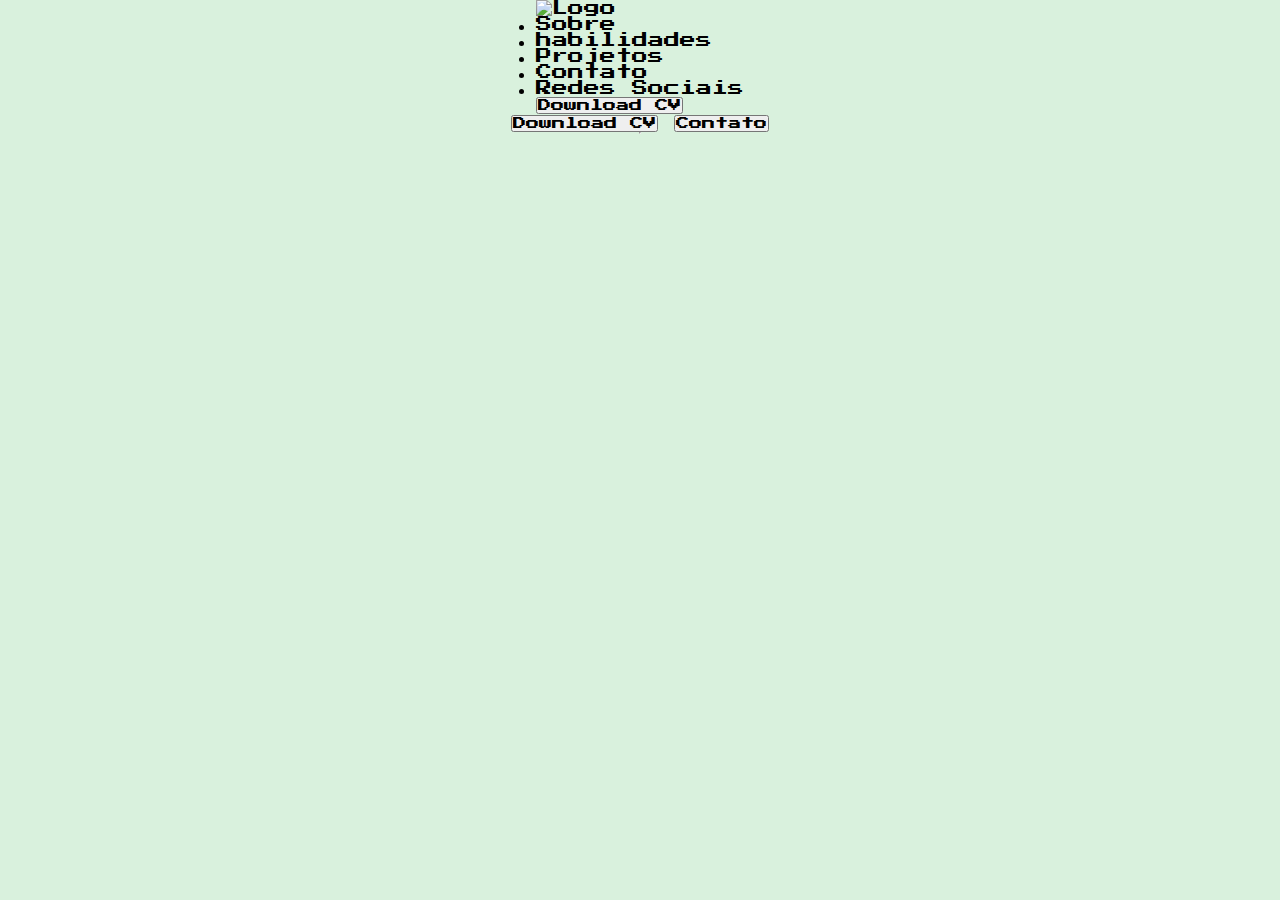
==== commit c7b18142: "Refazendo" ====
--- a/index.html
+++ b/index.html
@@ -1,234 +1,30 @@
 <!DOCTYPE html>
 <html lang="pt-BR">
-    <head>
-        <meta charset="UTF-8">
-        <meta name="viewport" content="width=device-width, initial-scale=1.0">
-        <link rel="stylesheet" href="./src/css/master.css">
-        <link rel="stylesheet" href="./src/css/menuCSS/index.css">
-        <link rel="stylesheet" href="./src/css/photoCSS/index.css">
-        <link rel="stylesheet" href="./src/css/skillCSS/index.css">
-        <link rel="stylesheet" href="src/css/projectsCSS/index.css">
-        <link rel="stylesheet" href="./src/css/contactCSS/index.css">
-        <link rel="stylesheet" href="./src/css/aboutCSS/index.css">
-        <link rel="stylesheet" href="./src/css/footerCSS/index.css">
-        <link rel="icon" type="imagem/png" href="./assets/img/zelda.svg" />
-        <link rel="preconnect" href="https://fonts.googleapis.com">
-        <link rel="preconnect" href="https://fonts.gstatic.com" crossorigin>
-        <link href="https://fonts.googleapis.com/css2?family=Press+Start+2P&display=swap" rel="stylesheet">
-        <title>Portifolio Link</title>
-    </head>
-    <body>
-        <div class="master">
-            <header class="menuPort">
-                <nav>
-                    <img src="./assets/img/logo.png" alt="Logo">
-                    <a href="#skills"><p>&bull;</p> Skills</a>
-                    <a href="#projects"><p>&bull;</p> Projetos</a>
-                    <a href="#about"><p>&bull;</p> Sobre</a>
-                    <a href="#contact"><p>&bull;</p> Contato</a>
-                    <form method="get" action="./assets/download/simplesTeste.doc">
-                        <button type="submit" class="downloadCV">Download CV</button>
-                    </form>
-                    
-                </nav>
-            </header>
-            <hr>
-            <main>
-                <nav class="foto">
-                    <img src="./assets/img/link.png" alt="Link">
-                    <div class="nomeLink">
-                        <h1>Link, o Herói</h1>
-                        <p>Salvando a Zelda sempre!</p>
-                    </div>
-                    <button type="button" onclick="location.href='#contact'" class="downloadContato">Contato</button>
-                    <form method="get" action="./assets/download/simplesTeste.doc">
-                        <button type="submit" class="downloadFoto" id="download">Download CV</button>
-                    </form>
-                </nav>
-                <hr>
-                <nav class="skills" id="skills">
-                    <h2>SKILLS</h2>
-                    <ul>
-                        <li><img src="./assets/img/sword.png" alt="sword">Maestria em Espada<progress value="100" max="100"></progress></li>
-                        <li><img src="./assets/img/courage.png" alt="courage">Maestria na Coragem<progress value="75" max="100"></progress></li>
-                        <li><img src="./assets/img/map.png" alt="map">Maestria na Exploração<progress value="70" max="100"></progress></li>
-                        <li><img src="./assets/img/longshot.png" alt="longshot">Maestria em Tiro longo(Agarrar)<progress value="60" max="100"></progress></li>
-                        <li><img src="./assets/img/bomb.png" alt="bomb">Maestria em Bombas<progress value="80" max="100"></progress></li>
-                        <li><img src="./assets/img/boomer.png" alt="boomerang">Maestria com Bumerangue<progress value="70" max="100"></progress></li>
-                        <li><img src="./assets/img/strong.png" alt="strong">Maestria de Força<progress value="85" max="100"></progress></li>
-                        <li><img src="./assets/img/bow.png" alt="bow">Maestria em Arco e Flecha<progress value="85" max="100"></progress></li>
-                    </ul>
-                </nav>
-                <hr class="project">
-                <nav class="projects" id="projects">
-                    <div>
-                        <h2>Projetos</h2>
-                    </div>
-                    <div>
-                        <a href="https://www.youtube.com/watch?v=zw47_q9wbBE"><img src="assets/img/botw.png" alt="ZeldaBotw"></a>
-                        <a href="https://www.youtube.com/watch?v=jFyPy6fUaCs"><img src="assets/img/mariokart.png" alt="MarioKart"></a>
-                        <a href="https://www.youtube.com/watch?v=kfeUdBi67G4"><img src="assets/img/smash.png" alt="SmashBros"></a>
-                    </div>
-                </nav>
-                <hr class="project2">
-                <div class="about">
-                    <h2>Sobre</h2>
-                    <br>
-                    <br>
-                    <br>
-                    <br>
-                    <nav class="lineAbout">
-                        <hr class="lineHoriCenter"/>
-                        <hr class="lineHori"/>   
-                        <button type="submit"><img src="./assets/img/left-arrows-couple.png" alt="left" class="sizeBtn"></button>    
-                        <nav class="aboutYear"> 
-                            <div>
-                                <h3>1986</h3>
-                                <hr/>
-                                <img src="./assets/img/zelda.png" alt="zelda"> 
-                            </div>
-                            <div>
-                                <h3>1987</h3>
-                                <hr/>
-                                <img src="./assets/img/zeldaal.png" alt="zeldataol">
-                            </div>
-                            <div>
-                                <h3>1991</h3>
-                                <hr/>
-                                <img src="./assets/img/zeldaalttp.png" alt="zeldaalttp"> 
-                            </div>
-                            <div>
-                                <h3>1993</h3>
-                                <hr/>
-                                <img src="./assets/img/zeldala.png" alt="zeldala">
-                            </div>
-                            <div>
-                                <h3>1998</h3>
-                                <hr/>
-                                <img src="./assets/img/zeldaocarina.png" alt="zeldaocarina">
-                            </div>
-                            <div>
-                                <h3>2000</h3>
-                                <hr/>
-                                <img src="./assets/img/zeldamajoras.png" alt="zeldamajora"> 
-                            </div>
-                            <div>
-                                <h3>2001</h3>
-                                <hr/>
-                                <img src="./assets/img/zeldaages.png" alt="zeldaages">
-                            </div>
-                            <div>
-                                <h3>2001</h3>
-                                <hr/>
-                                <img src="./assets/img/zeldaseasons.png" alt="zeldaseasons">
-                            </div>
-                            <div>
-                                <h3>2002</h3>
-                                <hr/>
-                                <img src="./assets/img/zeldafw.png" alt="zeldafw">
-                            </div>
-                            <div>
-                                <h3>2002</h3>
-                                <hr/>
-                                <img src="./assets/img/zeldaww.png" alt="zeldaww"> 
-                            </div>
-                            <div>
-                                <h3>2004</h3>
-                                <hr/>
-                                <img src="./assets/img/zeldafsa.png" alt="zeldafwa">
-                            </div>
-                            <div>
-                                <h3>2004</h3>
-                                <hr/>
-                                <img src="./assets/img/zeldaminish.png" alt="zeldaminish">
-                            </div>
-                            <div>
-                                <h3>2006</h3>
-                                <hr/>
-                                <img src="./assets/img/zeldatp.png" alt="zeldatp">
-                            </div>
-                            <div>
-                                <h3>2007</h3>
-                                <hr/>
-                                <img src="./assets/img/zeldaph.png" alt="zeldaph">
-                            </div>
-                            <div>
-                                <h3>2009</h3>
-                                <hr/>
-                                <img src="./assets/img/zeldast.png" alt="zeldast">
-                            </div>
-                            <div>
-                                <h3>2011</h3>
-                                <hr/>
-                                <img src="./assets/img/zeldass.png" alt="zeldass">
-                            </div>
-                            <div>
-                                <h3>2013</h3>
-                                <hr/>
-                                <img src="./assets/img/zeldabw.png" alt="zeldaalbw">
-                            </div>
-                            <div>
-                                <h3>2015</h3>
-                                <hr/>
-                                <img src="./assets/img/zeldatfh.png" alt="zeldatfh">
-                            </div>
-                            <div>
-                                <h3>2016</h3>
-                                <hr/>
-                                <img src="./assets/img/zeldabotw.png" alt="zeldabotw">
-                            </div>
-                            <div>
-                                <h3>2022</h3>
-                                <hr/>
-                                <img src="./assets/img/zeldabotw2.jpg" alt="zeldabtow2">
-                            </div>
-                        </nav>
-                        <button type="submit"><img src="./assets/img/left-arrows-couple.png" alt="right" class="sizeBtn right"></button>
-                    </nav>
-                    <br>
-                    <p>Link é o protagonista da série Legend of Zelda.</p> 
-                    <p>Ele é geralmente retratado como um corajoso garoto ou adolescente com uma vestimenta verde, o qual abandona sua casa e seus parentes para perseguir o seu destino: lutar contra as forças do mal que ameaçam hyrule.</p>
-                    <p>Ao longo de sua aventura, Link derrota legiões de monstros do mal, explora vastas terras, ajuda a qualquer um que ele encontre em dificuldades, percorre masmorras mortais, e coleta itens míticos enquanto prossegue sua busca por justiça e paz.</p>
-                    <p>No final, ele ganha o poder necessário para impedir seu principal inimigo e torna-se um herói lendário.</p>
-                    <p>Ele é considerado um personagem icônico dos vídeo games e o próprio símbolo da franquia Zelda, e continua sendo um dos protagonistas mais populares dos vídeo games.</p>
-                    <br>
-                </div>
-                <hr>
-                <div class="contact" id="contact">
-                    <h2>Contatos</h2>
-                    <div class="formContact">
-                        <form action="" method="POST">
-                            <div>
-                                <label for="nome">Nome</label>
-                                <br>
-                                <input type="text" maxlength="30" id="nome">
-                            </div>
-                            <div>
-                                <label for="email">E-mail</label>
-                                <br>
-                                <input type="text" maxlength="50" id="email">
-                            </div>
-                            <div>
-                                <label for="mensage">Mensagem</label>
-                                <br>
-                                <textarea name="Mensagem" id="mensage" cols="30" rows="10"></textarea>
-                            </div>
-                            <button type="reset">Enviar</button>
-                        </form>
-                    </div>
-                </div>
-            </main>
-            <footer class="redeSocial">
-                <nav class="rede1">
-                    <a href="https://www.instagram.com/bruno.alecio1/"><img src="./assets/img/instagram.png" alt="Instagram"></a>
-                    <a href="https://www.twitch.tv/aleciogames"><img src="./assets/img/twitch.png" alt="Twitch"></a>
-                    <a href="https://discord.gg/jXcHpuJh5d"><img src="./assets/img/discordia.png" alt="Discord"></a>
-                    <a href="https://github.com/aleciobr"><img src="./assets/img/github.png" alt="Github"></a>
-                </nav>
-                <nav class="rede2">
-                    <a href="https://www.firedlabs.com">Agradecimento ao Firelabs(marcobrunodev) pelo estudo!!!</a>
-                </nav>
-            </footer>
-        </div>
-    </body>
-</html>+  <head>
+    <meta charset="UTF-8" />
+    <meta name="description" content="Portfólio Tématico do Link" />
+    <meta name="viewport" content="width=device-width, initial-scale=1.0" />
+    <link rel="stylesheet" href="src/css/sytle.css" />
+    <title>Portfólio Tématico do Link</title>
+  </head>
+  <body>
+    <section class="menu">
+      <header>
+        <img src="" alt="Logo" class="logo" />
+        <ul>
+          <li><a href="#"></a>Sobre</li>
+          <li><a href="#"></a>habilidades</li>
+          <li><a href="#"></a>Projetos</li>
+          <li><a href="#"></a>Contato</li>
+          <li><a href="#"></a>Redes Sociais</li>
+        </ul>
+        <button type="submit" onclick="" class="download">Download CV</button>
+      </header>
+    </section>
+    <section class="img-link">
+      <button type="submit">Download CV</button>
+      <button type="submit">Contato</button>
+    </section>
+    <hr />
+  </body>
+</html>
--- a/src/css/sytle.css
+++ b/src/css/sytle.css
@@ -0,0 +1,20 @@
+@import url("https://fonts.googleapis.com/css2?family=Press+Start+2P&display=swap");
+
+:root {
+  --body-background: #d9f1dd;
+}
+
+* {
+  margin: 0;
+  padding: 0;
+  font-family: "Press Start 2P", cursive;
+  box-sizing: border-box;
+}
+
+body {
+  background: var(--body-background);
+  display: flex;
+  flex-direction: column;
+  align-items: center;
+  justify-content: center;
+}
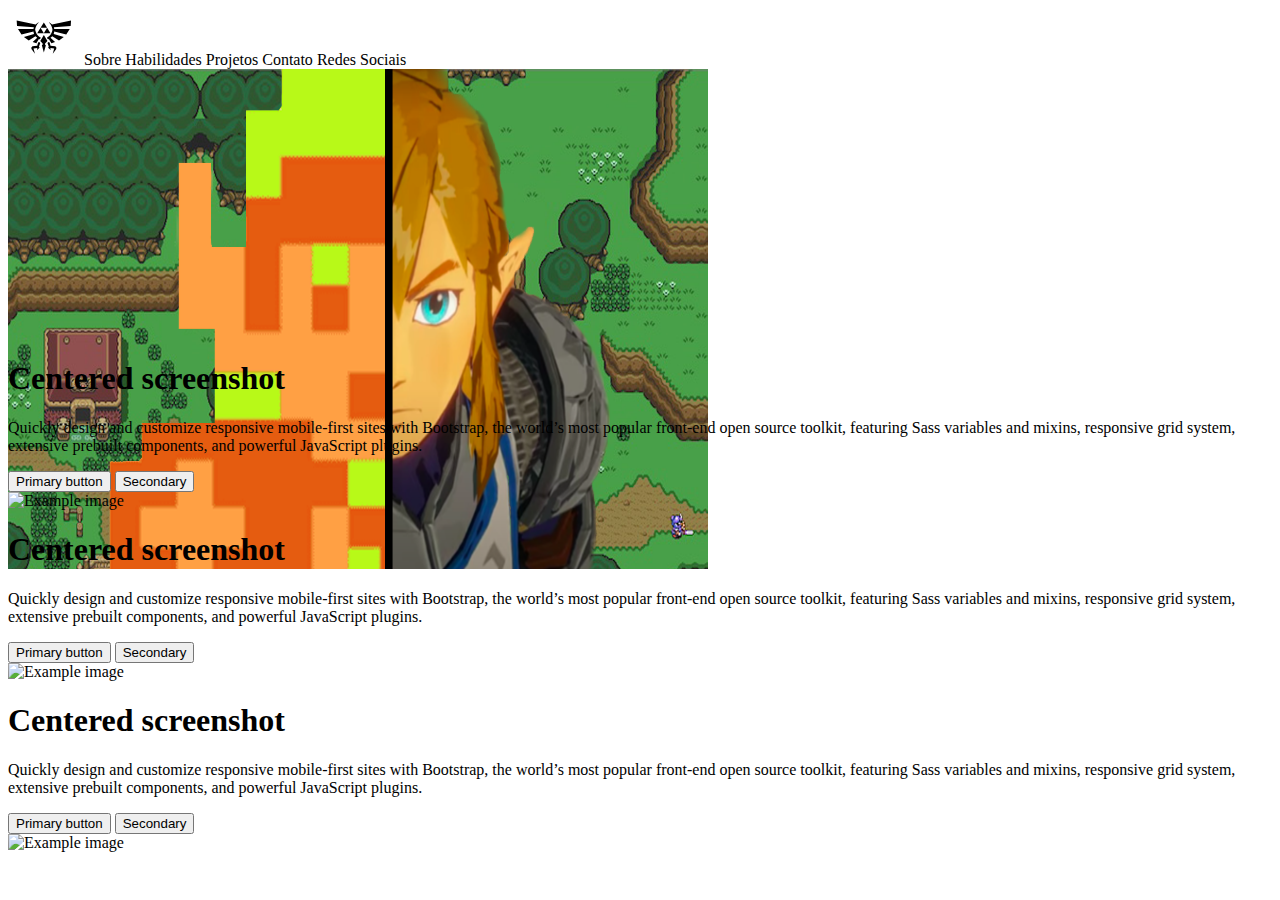
==== commit d5f1ea57: "update" ====
--- a/index.html
+++ b/index.html
@@ -1,30 +1,88 @@
 <!DOCTYPE html>
 <html lang="pt-BR">
-  <head>
-    <meta charset="UTF-8" />
-    <meta name="description" content="Portfólio Tématico do Link" />
-    <meta name="viewport" content="width=device-width, initial-scale=1.0" />
-    <link rel="stylesheet" href="src/css/sytle.css" />
-    <title>Portfólio Tématico do Link</title>
-  </head>
-  <body>
-    <section class="menu">
-      <header>
-        <img src="" alt="Logo" class="logo" />
-        <ul>
-          <li><a href="#"></a>Sobre</li>
-          <li><a href="#"></a>habilidades</li>
-          <li><a href="#"></a>Projetos</li>
-          <li><a href="#"></a>Contato</li>
-          <li><a href="#"></a>Redes Sociais</li>
-        </ul>
-        <button type="submit" onclick="" class="download">Download CV</button>
-      </header>
-    </section>
-    <section class="img-link">
-      <button type="submit">Download CV</button>
-      <button type="submit">Contato</button>
-    </section>
-    <hr />
-  </body>
-</html>
+    <head>
+        <meta charset="UTF-8">
+        <meta name="viewport" content="width=device-width, initial-scale=1.0">
+        <link rel="shortcut icon" href="./img/zelda_icon.svg" type="image/x-icon">
+        <!--Css-->
+        <link href="https://cdn.jsdelivr.net/npm/bootstrap@5.3.1/dist/css/bootstrap.min.css" rel="stylesheet" integrity="sha384-4bw+/aepP/YC94hEpVNVgiZdgIC5+VKNBQNGCHeKRQN+PtmoHDEXuppvnDJzQIu9" crossorigin="anonymous">
+        <title>Portfólio Tématico do Link</title>
+    </head>
+    <body>
+        <header>
+            <nav class="navbar bg-body-tertiary">
+                <div class="container-fluid">
+                  <img src="./img/zelda_icon.svg" alt="" width="72" height="57">
+                  <a class="navbar-brand">Sobre</a>
+                  <a class="navbar-brand">Habilidades</a>
+                  <a class="navbar-brand">Projetos</a>
+                  <a class="navbar-brand">Contato</a>
+                  <a class="navbar-brand">Redes Sociais</a>
+                </div>
+              </nav>
+        </header>
+        <main>
+            <div class="px-4 pt-5 my-5 text-center border-bottom">
+                <div class="overflow-hidden" style="max-height: 30vh;">
+                  <div class="container px-5">
+                    <img src="img/link.png" class="img-fluid border rounded-3 shadow-lg mb-4" alt="Example image" width="700" height="500" loading="lazy">
+                  </div>
+                </div>
+              </div>
+            <div class="b-example-divider"></div>
+            <div class="px-4 pt-5 my-5 text-center border-bottom">
+                <h1 class="display-4 fw-bold">Centered screenshot</h1>
+                <div class="col-lg-6 mx-auto">
+                  <p class="lead mb-4">Quickly design and customize responsive mobile-first sites with Bootstrap, the world’s most popular front-end open source toolkit, featuring Sass variables and mixins, responsive grid system, extensive prebuilt components, and powerful JavaScript plugins.</p>
+                  <div class="d-grid gap-2 d-sm-flex justify-content-sm-center mb-5">
+                    <button type="button" class="btn btn-primary btn-lg px-4 me-sm-3">Primary button</button>
+                    <button type="button" class="btn btn-outline-secondary btn-lg px-4">Secondary</button>
+                  </div>
+                </div>
+                <div class="overflow-hidden" style="max-height: 30vh;">
+                  <div class="container px-5">
+                    <img src="bootstrap-docs.png" class="img-fluid border rounded-3 shadow-lg mb-4" alt="Example image" width="700" height="500" loading="lazy">
+                  </div>
+                </div>
+              </div>
+            <div class="b-example-divider"></div>
+            <div class="px-4 pt-5 my-5 text-center border-bottom">
+                <h1 class="display-4 fw-bold">Centered screenshot</h1>
+                <div class="col-lg-6 mx-auto">
+                  <p class="lead mb-4">Quickly design and customize responsive mobile-first sites with Bootstrap, the world’s most popular front-end open source toolkit, featuring Sass variables and mixins, responsive grid system, extensive prebuilt components, and powerful JavaScript plugins.</p>
+                  <div class="d-grid gap-2 d-sm-flex justify-content-sm-center mb-5">
+                    <button type="button" class="btn btn-primary btn-lg px-4 me-sm-3">Primary button</button>
+                    <button type="button" class="btn btn-outline-secondary btn-lg px-4">Secondary</button>
+                  </div>
+                </div>
+                <div class="overflow-hidden" style="max-height: 30vh;">
+                  <div class="container px-5">
+                    <img src="bootstrap-docs.png" class="img-fluid border rounded-3 shadow-lg mb-4" alt="Example image" width="700" height="500" loading="lazy">
+                  </div>
+                </div>
+            </div>
+            <div class="b-example-divider"></div>
+            <div class="px-4 pt-5 my-5 text-center border-bottom">
+                <h1 class="display-4 fw-bold">Centered screenshot</h1>
+                <div class="col-lg-6 mx-auto">
+                  <p class="lead mb-4">Quickly design and customize responsive mobile-first sites with Bootstrap, the world’s most popular front-end open source toolkit, featuring Sass variables and mixins, responsive grid system, extensive prebuilt components, and powerful JavaScript plugins.</p>
+                  <div class="d-grid gap-2 d-sm-flex justify-content-sm-center mb-5">
+                    <button type="button" class="btn btn-primary btn-lg px-4 me-sm-3">Primary button</button>
+                    <button type="button" class="btn btn-outline-secondary btn-lg px-4">Secondary</button>
+                  </div>
+                </div>
+                <div class="overflow-hidden" style="max-height: 30vh;">
+                  <div class="container px-5">
+                    <img src="bootstrap-docs.png" class="img-fluid border rounded-3 shadow-lg mb-4" alt="Example image" width="700" height="500" loading="lazy">
+                  </div>
+                </div>
+            </div>
+              
+        </main>
+        <footer>
+            
+        </footer>
+        <!--Bootstrap-->
+        <script src="https://cdn.jsdelivr.net/npm/bootstrap@5.3.1/dist/js/bootstrap.bundle.min.js" integrity="sha384-HwwvtgBNo3bZJJLYd8oVXjrBZt8cqVSpeBNS5n7C8IVInixGAoxmnlMuBnhbgrkm" crossorigin="anonymous"></script>
+    </body>
+</html>